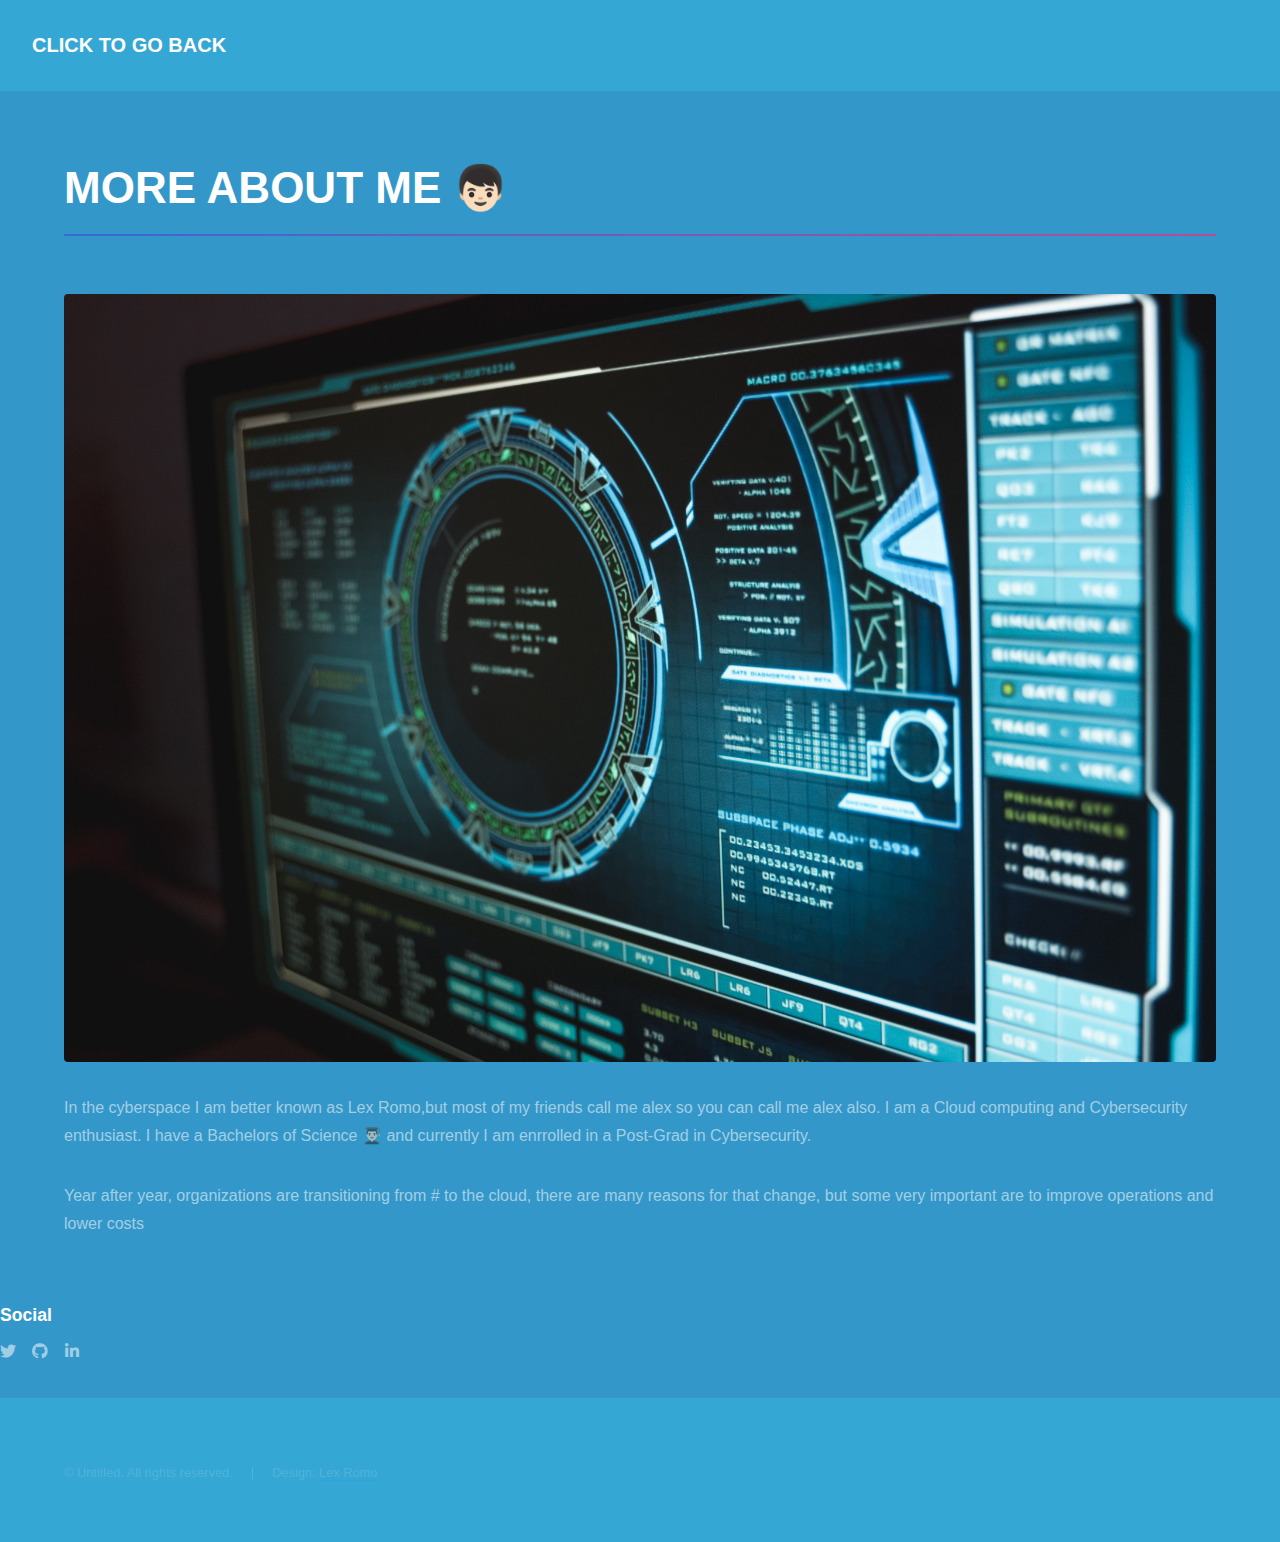
==== aboutme.html @ 40ac32b9 "social media" ====
<!DOCTYPE HTML>
<!--
	Hyperspace by HTML5 UP
	html5up.net | @ajlkn
	Free for personal and commercial use under the CCA 3.0 license (html5up.net/license)
-->
<html>
	<head>
		<title>Generic - Hyperspace by HTML5 UP</title>
		<meta charset="utf-8" />
		<meta name="viewport" content="width=device-width, initial-scale=1, user-scalable=no" />
		<link rel="stylesheet" href="assets/css/main.css" />
		<noscript><link rel="stylesheet" href="assets/css/noscript.css" /></noscript>
	</head>
	<body class="is-preload">

		<!-- Header -->
			<header id="header">
				<a href="index.html" class="title">CLICK TO GO BACK</a>
			</header>

		<!-- Wrapper -->
			<div id="wrapper">

				<!-- Main -->
					<section id="main" class="wrapper">
						<div class="inner">
							<h1 class="major">MORE ABOUT ME 👦🏻</h1>
							<span class="image fit"><img src="morecommingup.jpg" alt="" /></span>
							<p>In the cyberspace I am better known as Lex Romo,but most of my friends call me alex so you can call me alex also. I am a Cloud computing and Cybersecurity enthusiast. I have a Bachelors of Science 👨🏻‍🎓 and currently I am enrrolled in a Post-Grad in Cybersecurity.</p>
							<p>Year after year, organizations are transitioning from # to the cloud, there are many reasons for that change, but some very important are to improve operations and lower costs</p>
						</div>
					</section>
					<section>

								<h3>Social</h3>
								<ul class="icons">
									<li><a href="https://twitter.com/lexromo0" class="icon brands fa-twitter"><span class="label">Twitter</span></a></li>
									<li><a href="https://github.com/lexromo" class="icon brands fa-github"><span class="label">GitHub</span></a></li>
									<li><a href="#" class="icon brands fa-linkedin-in"><span class="label">LinkedIn</span></a></li>
								</ul>
							</li>
						</ul>
					</section>				

			</div>

		<!-- Footer -->
			<footer id="footer" class="wrapper alt">
				<div class="inner">
					<ul class="menu">
						<li>&copy; Untitled. All rights reserved.</li><li>Design: <a href="index.html">Lex Romo</a></li>
					</ul>
				</div>
			</footer>

		<!-- Scripts -->
			<script src="assets/js/jquery.min.js"></script>
			<script src="assets/js/jquery.scrollex.min.js"></script>
			<script src="assets/js/jquery.scrolly.min.js"></script>
			<script src="assets/js/browser.min.js"></script>
			<script src="assets/js/breakpoints.min.js"></script>
			<script src="assets/js/util.js"></script>
			<script src="assets/js/main.js"></script>

	</body>
</html>
---- assets/css/main.css ----
@import url(fontawesome-all.min.css);

/*
	Hyperspace by HTML5 UP
	html5up.net | @ajlkn
	Free for personal and commercial use under the CCA 3.0 license (html5up.net/license)
*/

html, body, div, span, applet, object,
iframe, h1, h2, h3, h4, h5, h6, p, blockquote,
pre, a, abbr, acronym, address, big, cite,
code, del, dfn, em, img, ins, kbd, q, s, samp,
small, strike, strong, sub, sup, tt, var, b,
u, i, center, dl, dt, dd, ol, ul, li, fieldset,
form, label, legend, table, caption, tbody,
tfoot, thead, tr, th, td, article, aside,
canvas, details, embed, figure, figcaption,
footer, header, hgroup, menu, nav, output, ruby,
section, summary, time, mark, audio, video {
	margin: 0;
	padding: 0;
	border: 0;
	font-size: 100%;
	font: inherit;
	vertical-align: baseline;}

article, aside, details, figcaption, figure,
footer, header, hgroup, menu, nav, section {
	display: block;}

body {
	line-height: 1;
}

ol, ul {
	list-style: none;
}

blockquote, q {
	quotes: none;
}

	blockquote:before, blockquote:after, q:before, q:after {
		content: '';
		content: none;
	}

table {
	border-collapse: collapse;
	border-spacing: 0;
}

body {
	-webkit-text-size-adjust: none;
}

mark {
	background-color: transparent;
	color: inherit;
}

input::-moz-focus-inner {
	border: 0;
	padding: 0;
}

input, select, textarea {
	-moz-appearance: none;
	-webkit-appearance: none;
	-ms-appearance: none;
	appearance: none;
}

/* Basic */

	@-ms-viewport {
		width: device-width;
	}

	body {
		-ms-overflow-style: scrollbar;
	}

	@media screen and (max-width: 480px) {

		html, body {
			min-width: 320px;
		}

	}

	html {
		box-sizing: border-box;
	}

	*, *:before, *:after {
		box-sizing: inherit;
	}

	body {
		background: #3497c9;
	}

		body.is-preload *, body.is-preload *:before, body.is-preload *:after {
			-moz-animation: none !important;
			-webkit-animation: none !important;
			-ms-animation: none !important;
			animation: none !important;
			-moz-transition: none !important;
			-webkit-transition: none !important;
			-ms-transition: none !important;
			transition: none !important;
		}

/* Type */

	body, input, select, textarea {
		color: rgba(255, 255, 255, 0.55);
		font-family: Arial, Helvetica, sans-serif;
		font-size: 16.5pt;
		font-weight: normal;
		line-height: 1.75;
	}

		@media screen and (max-width: 1680px) {

			body, input, select, textarea {
				font-size: 13pt;
			}

		}

		@media screen and (max-width: 1280px) {

			body, input, select, textarea {
				font-size: 12pt;
			}

		}

		@media screen and (max-width: 360px) {

			body, input, select, textarea {
				font-size: 11pt;
			}

		}

	a {
		-moz-transition: color 0.2s ease, border-bottom-color 0.2s ease;
		-webkit-transition: color 0.2s ease, border-bottom-color 0.2s ease;
		-ms-transition: color 0.2s ease, border-bottom-color 0.2s ease;
		transition: color 0.2s ease, border-bottom-color 0.2s ease;
		border-bottom: dotted 1px rgba(255, 255, 255, 0.35);
		color: inherit;
		text-decoration: none;
	}

		a:hover {
			border-bottom-color: transparent;
			color: #ffffff;
		}

	strong, b {
		color: #ffffff;
		font-weight: bold;
	}

	em, i {
		font-style: italic;
	}

	p {
		margin: 0 0 2em 0;
	}

	h1, h2, h3, h4, h5, h6 {
		color: #ffffff;
		font-weight: bold;
		line-height: 1.5;
		margin: 0 0 0.5em 0;
	}

		h1 a, h2 a, h3 a, h4 a, h5 a, h6 a {
			color: inherit;
			text-decoration: none;
		}

	h1 {
		font-size: 2.75em;
	}

		h1.major {
			margin: 0 0 1.3em 0;
			position: relative;
			padding-bottom: 0.35em;
		}

			h1.major:after {
				background-image: -moz-linear-gradient(to right, #4982d3, #b74e91);
				background-image: -webkit-linear-gradient(to right, #3279cb, #b74e91);
				background-image: -ms-linear-gradient(to right, #3983ce, #b74e91);
				background-image: linear-gradient(to right, #3669d5, #b74e91);
				-moz-transition: max-width 0.2s ease;
				-webkit-transition: max-width 0.2s ease;
				-ms-transition: max-width 0.2s ease;
				transition: max-width 0.2s ease;
				border-radius: 0.2em;
				bottom: 0;
				content: '';
				height: 0.05em;
				position: absolute;
				right: 0;
				width: 100%;
			}

	h2 {
		font-size: 1.75em;
	}

	h3 {
		font-size: 1.1em;
	}

	h4 {
		font-size: 1em;
	}

	h5 {
		font-size: 0.8em;
	}

	h6 {
		font-size: 0.6em;
	}

	@media screen and (max-width: 736px) {

		h1 {
			font-size: 2em;
		}

		h2 {
			font-size: 1.25em;
		}

		h3 {
			font-size: 1em;
		}

		h4 {
			font-size: 0.8em;
		}

		h5 {
			font-size: 0.6em;
		}

		h6 {
			font-size: 0.6em;
		}

	}

	sub {
		font-size: 0.8em;
		position: relative;
		top: 0.5em;
	}

	sup {
		font-size: 0.8em;
		position: relative;
		top: -0.5em;
	}

	blockquote {
		border-left: solid 4px rgba(255, 255, 255, 0.15);
		font-style: italic;
		margin: 0 0 2em 0;
		padding: 0.5em 0 0.5em 2em;
	}

	code {
		background: rgba(255, 255, 255, 0.05);
		border-radius: 0.25em;
		border: solid 1px rgba(255, 255, 255, 0.15);
		font-family: "Courier New", monospace;
		font-size: 0.9em;
		margin: 0 0.25em;
		padding: 0.25em 0.65em;
	}

	pre {
		-webkit-overflow-scrolling: touch;
		font-family: "Courier New", monospace;
		font-size: 0.9em;
		margin: 0 0 2em 0;
	}

		pre code {
			display: block;
			line-height: 1.75em;
			padding: 1em 1.5em;
			overflow-x: auto;
		}

	hr {
		border: 0;
		border-bottom: solid 1px rgba(255, 255, 255, 0.15);
		margin: 2em 0;
	}

		hr.major {
			margin: 3em 0;
		}

	.align-left {
		text-align: left;
	}

	.align-center {
		text-align: center;
	}

	.align-right {
		text-align: right;
	}

/* Row */

	.row {
		display: flex;
		flex-wrap: wrap;
		box-sizing: border-box;
		align-items: stretch;
	}

		.row > * {
			box-sizing: border-box;
		}

		.row.gtr-uniform > * > :last-child {
			margin-bottom: 0;
		}

		.row.aln-left {
			justify-content: flex-start;
		}

		.row.aln-center {
			justify-content: center;
		}

		.row.aln-right {
			justify-content: flex-end;
		}

		.row.aln-top {
			align-items: flex-start;
		}

		.row.aln-middle {
			align-items: center;
		}

		.row.aln-bottom {
			align-items: flex-end;
		}

		.row > .imp {
			order: -1;
		}

		.row > .col-1 {
			width: 8.33333%;
		}

		.row > .off-1 {
			margin-left: 8.33333%;
		}

		.row > .col-2 {
			width: 16.66667%;
		}

		.row > .off-2 {
			margin-left: 16.66667%;
		}

		.row > .col-3 {
			width: 25%;
		}

		.row > .off-3 {
			margin-left: 25%;
		}

		.row > .col-4 {
			width: 33.33333%;
		}

		.row > .off-4 {
			margin-left: 33.33333%;
		}

		.row > .col-5 {
			width: 41.66667%;
		}

		.row > .off-5 {
			margin-left: 41.66667%;
		}

		.row > .col-6 {
			width: 50%;
		}

		.row > .off-6 {
			margin-left: 50%;
		}

		.row > .col-7 {
			width: 58.33333%;
		}

		.row > .off-7 {
			margin-left: 58.33333%;
		}

		.row > .col-8 {
			width: 66.66667%;
		}

		.row > .off-8 {
			margin-left: 66.66667%;
		}

		.row > .col-9 {
			width: 75%;
		}

		.row > .off-9 {
			margin-left: 75%;
		}

		.row > .col-10 {
			width: 83.33333%;
		}

		.row > .off-10 {
			margin-left: 83.33333%;
		}

		.row > .col-11 {
			width: 91.66667%;
		}

		.row > .off-11 {
			margin-left: 91.66667%;
		}

		.row > .col-12 {
			width: 100%;
		}

		.row > .off-12 {
			margin-left: 100%;
		}

		.row.gtr-0 {
			margin-top: 0;
			margin-left: 0em;
		}

			.row.gtr-0 > * {
				padding: 0 0 0 0em;
			}

			.row.gtr-0.gtr-uniform {
				margin-top: 0em;
			}

				.row.gtr-0.gtr-uniform > * {
					padding-top: 0em;
				}

		.row.gtr-25 {
			margin-top: 0;
			margin-left: -0.375em;
		}

			.row.gtr-25 > * {
				padding: 0 0 0 0.375em;
			}

			.row.gtr-25.gtr-uniform {
				margin-top: -0.375em;
			}

				.row.gtr-25.gtr-uniform > * {
					padding-top: 0.375em;
				}

		.row.gtr-50 {
			margin-top: 0;
			margin-left: -0.75em;
		}

			.row.gtr-50 > * {
				padding: 0 0 0 0.75em;
			}

			.row.gtr-50.gtr-uniform {
				margin-top: -0.75em;
			}

				.row.gtr-50.gtr-uniform > * {
					padding-top: 0.75em;
				}

		.row {
			margin-top: 0;
			margin-left: -1.5em;
		}

			.row > * {
				padding: 0 0 0 1.5em;
			}

			.row.gtr-uniform {
				margin-top: -1.5em;
			}

				.row.gtr-uniform > * {
					padding-top: 1.5em;
				}

		.row.gtr-150 {
			margin-top: 0;
			margin-left: -2.25em;
		}

			.row.gtr-150 > * {
				padding: 0 0 0 2.25em;
			}

			.row.gtr-150.gtr-uniform {
				margin-top: -2.25em;
			}

				.row.gtr-150.gtr-uniform > * {
					padding-top: 2.25em;
				}

		.row.gtr-200 {
			margin-top: 0;
			margin-left: -3em;
		}

			.row.gtr-200 > * {
				padding: 0 0 0 3em;
			}

			.row.gtr-200.gtr-uniform {
				margin-top: -3em;
			}

				.row.gtr-200.gtr-uniform > * {
					padding-top: 3em;
				}

		@media screen and (max-width: 1680px) {

			.row {
				display: flex;
				flex-wrap: wrap;
				box-sizing: border-box;
				align-items: stretch;
			}

				.row > * {
					box-sizing: border-box;
				}

				.row.gtr-uniform > * > :last-child {
					margin-bottom: 0;
				}

				.row.aln-left {
					justify-content: flex-start;
				}

				.row.aln-center {
					justify-content: center;
				}

				.row.aln-right {
					justify-content: flex-end;
				}

				.row.aln-top {
					align-items: flex-start;
				}

				.row.aln-middle {
					align-items: center;
				}

				.row.aln-bottom {
					align-items: flex-end;
				}

				.row > .imp-xlarge {
					order: -1;
				}

				.row > .col-1-xlarge {
					width: 8.33333%;
				}

				.row > .off-1-xlarge {
					margin-left: 8.33333%;
				}

				.row > .col-2-xlarge {
					width: 16.66667%;
				}

				.row > .off-2-xlarge {
					margin-left: 16.66667%;
				}

				.row > .col-3-xlarge {
					width: 25%;
				}

				.row > .off-3-xlarge {
					margin-left: 25%;
				}

				.row > .col-4-xlarge {
					width: 33.33333%;
				}

				.row > .off-4-xlarge {
					margin-left: 33.33333%;
				}

				.row > .col-5-xlarge {
					width: 41.66667%;
				}

				.row > .off-5-xlarge {
					margin-left: 41.66667%;
				}

				.row > .col-6-xlarge {
					width: 50%;
				}

				.row > .off-6-xlarge {
					margin-left: 50%;
				}

				.row > .col-7-xlarge {
					width: 58.33333%;
				}

				.row > .off-7-xlarge {
					margin-left: 58.33333%;
				}

				.row > .col-8-xlarge {
					width: 66.66667%;
				}

				.row > .off-8-xlarge {
					margin-left: 66.66667%;
				}

				.row > .col-9-xlarge {
					width: 75%;
				}

				.row > .off-9-xlarge {
					margin-left: 75%;
				}

				.row > .col-10-xlarge {
					width: 83.33333%;
				}

				.row > .off-10-xlarge {
					margin-left: 83.33333%;
				}

				.row > .col-11-xlarge {
					width: 91.66667%;
				}

				.row > .off-11-xlarge {
					margin-left: 91.66667%;
				}

				.row > .col-12-xlarge {
					width: 100%;
				}

				.row > .off-12-xlarge {
					margin-left: 100%;
				}

				.row.gtr-0 {
					margin-top: 0;
					margin-left: 0em;
				}

					.row.gtr-0 > * {
						padding: 0 0 0 0em;
					}

					.row.gtr-0.gtr-uniform {
						margin-top: 0em;
					}

						.row.gtr-0.gtr-uniform > * {
							padding-top: 0em;
						}

				.row.gtr-25 {
					margin-top: 0;
					margin-left: -0.375em;
				}

					.row.gtr-25 > * {
						padding: 0 0 0 0.375em;
					}

					.row.gtr-25.gtr-uniform {
						margin-top: -0.375em;
					}

						.row.gtr-25.gtr-uniform > * {
							padding-top: 0.375em;
						}

				.row.gtr-50 {
					margin-top: 0;
					margin-left: -0.75em;
				}

					.row.gtr-50 > * {
						padding: 0 0 0 0.75em;
					}

					.row.gtr-50.gtr-uniform {
						margin-top: -0.75em;
					}

						.row.gtr-50.gtr-uniform > * {
							padding-top: 0.75em;
						}

				.row {
					margin-top: 0;
					margin-left: -1.5em;
				}

					.row > * {
						padding: 0 0 0 1.5em;
					}

					.row.gtr-uniform {
						margin-top: -1.5em;
					}

						.row.gtr-uniform > * {
							padding-top: 1.5em;
						}

				.row.gtr-150 {
					margin-top: 0;
					margin-left: -2.25em;
				}

					.row.gtr-150 > * {
						padding: 0 0 0 2.25em;
					}

					.row.gtr-150.gtr-uniform {
						margin-top: -2.25em;
					}

						.row.gtr-150.gtr-uniform > * {
							padding-top: 2.25em;
						}

				.row.gtr-200 {
					margin-top: 0;
					margin-left: -3em;
				}

					.row.gtr-200 > * {
						padding: 0 0 0 3em;
					}

					.row.gtr-200.gtr-uniform {
						margin-top: -3em;
					}

						.row.gtr-200.gtr-uniform > * {
							padding-top: 3em;
						}

		}

		@media screen and (max-width: 1280px) {

			.row {
				display: flex;
				flex-wrap: wrap;
				box-sizing: border-box;
				align-items: stretch;
			}

				.row > * {
					box-sizing: border-box;
				}

				.row.gtr-uniform > * > :last-child {
					margin-bottom: 0;
				}

				.row.aln-left {
					justify-content: flex-start;
				}

				.row.aln-center {
					justify-content: center;
				}

				.row.aln-right {
					justify-content: flex-end;
				}

				.row.aln-top {
					align-items: flex-start;
				}

				.row.aln-middle {
					align-items: center;
				}

				.row.aln-bottom {
					align-items: flex-end;
				}

				.row > .imp-large {
					order: -1;
				}

				.row > .col-1-large {
					width: 8.33333%;
				}

				.row > .off-1-large {
					margin-left: 8.33333%;
				}

				.row > .col-2-large {
					width: 16.66667%;
				}

				.row > .off-2-large {
					margin-left: 16.66667%;
				}

				.row > .col-3-large {
					width: 25%;
				}

				.row > .off-3-large {
					margin-left: 25%;
				}

				.row > .col-4-large {
					width: 33.33333%;
				}

				.row > .off-4-large {
					margin-left: 33.33333%;
				}

				.row > .col-5-large {
					width: 41.66667%;
				}

				.row > .off-5-large {
					margin-left: 41.66667%;
				}

				.row > .col-6-large {
					width: 50%;
				}

				.row > .off-6-large {
					margin-left: 50%;
				}

				.row > .col-7-large {
					width: 58.33333%;
				}

				.row > .off-7-large {
					margin-left: 58.33333%;
				}

				.row > .col-8-large {
					width: 66.66667%;
				}

				.row > .off-8-large {
					margin-left: 66.66667%;
				}

				.row > .col-9-large {
					width: 75%;
				}

				.row > .off-9-large {
					margin-left: 75%;
				}

				.row > .col-10-large {
					width: 83.33333%;
				}

				.row > .off-10-large {
					margin-left: 83.33333%;
				}

				.row > .col-11-large {
					width: 91.66667%;
				}

				.row > .off-11-large {
					margin-left: 91.66667%;
				}

				.row > .col-12-large {
					width: 100%;
				}

				.row > .off-12-large {
					margin-left: 100%;
				}

				.row.gtr-0 {
					margin-top: 0;
					margin-left: 0em;
				}

					.row.gtr-0 > * {
						padding: 0 0 0 0em;
					}

					.row.gtr-0.gtr-uniform {
						margin-top: 0em;
					}

						.row.gtr-0.gtr-uniform > * {
							padding-top: 0em;
						}

				.row.gtr-25 {
					margin-top: 0;
					margin-left: -0.375em;
				}

					.row.gtr-25 > * {
						padding: 0 0 0 0.375em;
					}

					.row.gtr-25.gtr-uniform {
						margin-top: -0.375em;
					}

						.row.gtr-25.gtr-uniform > * {
							padding-top: 0.375em;
						}

				.row.gtr-50 {
					margin-top: 0;
					margin-left: -0.75em;
				}

					.row.gtr-50 > * {
						padding: 0 0 0 0.75em;
					}

					.row.gtr-50.gtr-uniform {
						margin-top: -0.75em;
					}

						.row.gtr-50.gtr-uniform > * {
							padding-top: 0.75em;
						}

				.row {
					margin-top: 0;
					margin-left: -1.5em;
				}

					.row > * {
						padding: 0 0 0 1.5em;
					}

					.row.gtr-uniform {
						margin-top: -1.5em;
					}

						.row.gtr-uniform > * {
							padding-top: 1.5em;
						}

				.row.gtr-150 {
					margin-top: 0;
					margin-left: -2.25em;
				}

					.row.gtr-150 > * {
						padding: 0 0 0 2.25em;
					}

					.row.gtr-150.gtr-uniform {
						margin-top: -2.25em;
					}

						.row.gtr-150.gtr-uniform > * {
							padding-top: 2.25em;
						}

				.row.gtr-200 {
					margin-top: 0;
					margin-left: -3em;
				}

					.row.gtr-200 > * {
						padding: 0 0 0 3em;
					}

					.row.gtr-200.gtr-uniform {
						margin-top: -3em;
					}

						.row.gtr-200.gtr-uniform > * {
							padding-top: 3em;
						}

		}

		@media screen and (max-width: 980px) {

			.row {
				display: flex;
				flex-wrap: wrap;
				box-sizing: border-box;
				align-items: stretch;
			}

				.row > * {
					box-sizing: border-box;
				}

				.row.gtr-uniform > * > :last-child {
					margin-bottom: 0;
				}

				.row.aln-left {
					justify-content: flex-start;
				}

				.row.aln-center {
					justify-content: center;
				}

				.row.aln-right {
					justify-content: flex-end;
				}

				.row.aln-top {
					align-items: flex-start;
				}

				.row.aln-middle {
					align-items: center;
				}

				.row.aln-bottom {
					align-items: flex-end;
				}

				.row > .imp-medium {
					order: -1;
				}

				.row > .col-1-medium {
					width: 8.33333%;
				}

				.row > .off-1-medium {
					margin-left: 8.33333%;
				}

				.row > .col-2-medium {
					width: 16.66667%;
				}

				.row > .off-2-medium {
					margin-left: 16.66667%;
				}

				.row > .col-3-medium {
					width: 25%;
				}

				.row > .off-3-medium {
					margin-left: 25%;
				}

				.row > .col-4-medium {
					width: 33.33333%;
				}

				.row > .off-4-medium {
					margin-left: 33.33333%;
				}

				.row > .col-5-medium {
					width: 41.66667%;
				}

				.row > .off-5-medium {
					margin-left: 41.66667%;
				}

				.row > .col-6-medium {
					width: 50%;
				}

				.row > .off-6-medium {
					margin-left: 50%;
				}

				.row > .col-7-medium {
					width: 58.33333%;
				}

				.row > .off-7-medium {
					margin-left: 58.33333%;
				}

				.row > .col-8-medium {
					width: 66.66667%;
				}

				.row > .off-8-medium {
					margin-left: 66.66667%;
				}

				.row > .col-9-medium {
					width: 75%;
				}

				.row > .off-9-medium {
					margin-left: 75%;
				}

				.row > .col-10-medium {
					width: 83.33333%;
				}

				.row > .off-10-medium {
					margin-left: 83.33333%;
				}

				.row > .col-11-medium {
					width: 91.66667%;
				}

				.row > .off-11-medium {
					margin-left: 91.66667%;
				}

				.row > .col-12-medium {
					width: 100%;
				}

				.row > .off-12-medium {
					margin-left: 100%;
				}

				.row.gtr-0 {
					margin-top: 0;
					margin-left: 0em;
				}

					.row.gtr-0 > * {
						padding: 0 0 0 0em;
					}

					.row.gtr-0.gtr-uniform {
						margin-top: 0em;
					}

						.row.gtr-0.gtr-uniform > * {
							padding-top: 0em;
						}

				.row.gtr-25 {
					margin-top: 0;
					margin-left: -0.375em;
				}

					.row.gtr-25 > * {
						padding: 0 0 0 0.375em;
					}

					.row.gtr-25.gtr-uniform {
						margin-top: -0.375em;
					}

						.row.gtr-25.gtr-uniform > * {
							padding-top: 0.375em;
						}

				.row.gtr-50 {
					margin-top: 0;
					margin-left: -0.75em;
				}

					.row.gtr-50 > * {
						padding: 0 0 0 0.75em;
					}

					.row.gtr-50.gtr-uniform {
						margin-top: -0.75em;
					}

						.row.gtr-50.gtr-uniform > * {
							padding-top: 0.75em;
						}

				.row {
					margin-top: 0;
					margin-left: -1.5em;
				}

					.row > * {
						padding: 0 0 0 1.5em;
					}

					.row.gtr-uniform {
						margin-top: -1.5em;
					}

						.row.gtr-uniform > * {
							padding-top: 1.5em;
						}

				.row.gtr-150 {
					margin-top: 0;
					margin-left: -2.25em;
				}

					.row.gtr-150 > * {
						padding: 0 0 0 2.25em;
					}

					.row.gtr-150.gtr-uniform {
						margin-top: -2.25em;
					}

						.row.gtr-150.gtr-uniform > * {
							padding-top: 2.25em;
						}

				.row.gtr-200 {
					margin-top: 0;
					margin-left: -3em;
				}

					.row.gtr-200 > * {
						padding: 0 0 0 3em;
					}

					.row.gtr-200.gtr-uniform {
						margin-top: -3em;
					}

						.row.gtr-200.gtr-uniform > * {
							padding-top: 3em;
						}

		}

		@media screen and (max-width: 736px) {

			.row {
				display: flex;
				flex-wrap: wrap;
				box-sizing: border-box;
				align-items: stretch;
			}

				.row > * {
					box-sizing: border-box;
				}

				.row.gtr-uniform > * > :last-child {
					margin-bottom: 0;
				}

				.row.aln-left {
					justify-content: flex-start;
				}

				.row.aln-center {
					justify-content: center;
				}

				.row.aln-right {
					justify-content: flex-end;
				}

				.row.aln-top {
					align-items: flex-start;
				}

				.row.aln-middle {
					align-items: center;
				}

				.row.aln-bottom {
					align-items: flex-end;
				}

				.row > .imp-small {
					order: -1;
				}

				.row > .col-1-small {
					width: 8.33333%;
				}

				.row > .off-1-small {
					margin-left: 8.33333%;
				}

				.row > .col-2-small {
					width: 16.66667%;
				}

				.row > .off-2-small {
					margin-left: 16.66667%;
				}

				.row > .col-3-small {
					width: 25%;
				}

				.row > .off-3-small {
					margin-left: 25%;
				}

				.row > .col-4-small {
					width: 33.33333%;
				}

				.row > .off-4-small {
					margin-left: 33.33333%;
				}

				.row > .col-5-small {
					width: 41.66667%;
				}

				.row > .off-5-small {
					margin-left: 41.66667%;
				}

				.row > .col-6-small {
					width: 50%;
				}

				.row > .off-6-small {
					margin-left: 50%;
				}

				.row > .col-7-small {
					width: 58.33333%;
				}

				.row > .off-7-small {
					margin-left: 58.33333%;
				}

				.row > .col-8-small {
					width: 66.66667%;
				}

				.row > .off-8-small {
					margin-left: 66.66667%;
				}

				.row > .col-9-small {
					width: 75%;
				}

				.row > .off-9-small {
					margin-left: 75%;
				}

				.row > .col-10-small {
					width: 83.33333%;
				}

				.row > .off-10-small {
					margin-left: 83.33333%;
				}

				.row > .col-11-small {
					width: 91.66667%;
				}

				.row > .off-11-small {
					margin-left: 91.66667%;
				}

				.row > .col-12-small {
					width: 100%;
				}

				.row > .off-12-small {
					margin-left: 100%;
				}

				.row.gtr-0 {
					margin-top: 0;
					margin-left: 0em;
				}

					.row.gtr-0 > * {
						padding: 0 0 0 0em;
					}

					.row.gtr-0.gtr-uniform {
						margin-top: 0em;
					}

						.row.gtr-0.gtr-uniform > * {
							padding-top: 0em;
						}

				.row.gtr-25 {
					margin-top: 0;
					margin-left: -0.375em;
				}

					.row.gtr-25 > * {
						padding: 0 0 0 0.375em;
					}

					.row.gtr-25.gtr-uniform {
						margin-top: -0.375em;
					}

						.row.gtr-25.gtr-uniform > * {
							padding-top: 0.375em;
						}

				.row.gtr-50 {
					margin-top: 0;
					margin-left: -0.75em;
				}

					.row.gtr-50 > * {
						padding: 0 0 0 0.75em;
					}

					.row.gtr-50.gtr-uniform {
						margin-top: -0.75em;
					}

						.row.gtr-50.gtr-uniform > * {
							padding-top: 0.75em;
						}

				.row {
					margin-top: 0;
					margin-left: -1.5em;
				}

					.row > * {
						padding: 0 0 0 1.5em;
					}

					.row.gtr-uniform {
						margin-top: -1.5em;
					}

						.row.gtr-uniform > * {
							padding-top: 1.5em;
						}

				.row.gtr-150 {
					margin-top: 0;
					margin-left: -2.25em;
				}

					.row.gtr-150 > * {
						padding: 0 0 0 2.25em;
					}

					.row.gtr-150.gtr-uniform {
						margin-top: -2.25em;
					}

						.row.gtr-150.gtr-uniform > * {
							padding-top: 2.25em;
						}

				.row.gtr-200 {
					margin-top: 0;
					margin-left: -3em;
				}

					.row.gtr-200 > * {
						padding: 0 0 0 3em;
					}

					.row.gtr-200.gtr-uniform {
						margin-top: -3em;
					}

						.row.gtr-200.gtr-uniform > * {
							padding-top: 3em;
						}

		}

		@media screen and (max-width: 480px) {

			.row {
				display: flex;
				flex-wrap: wrap;
				box-sizing: border-box;
				align-items: stretch;
			}

				.row > * {
					box-sizing: border-box;
				}

				.row.gtr-uniform > * > :last-child {
					margin-bottom: 0;
				}

				.row.aln-left {
					justify-content: flex-start;
				}

				.row.aln-center {
					justify-content: center;
				}

				.row.aln-right {
					justify-content: flex-end;
				}

				.row.aln-top {
					align-items: flex-start;
				}

				.row.aln-middle {
					align-items: center;
				}

				.row.aln-bottom {
					align-items: flex-end;
				}

				.row > .imp-xsmall {
					order: -1;
				}

				.row > .col-1-xsmall {
					width: 8.33333%;
				}

				.row > .off-1-xsmall {
					margin-left: 8.33333%;
				}

				.row > .col-2-xsmall {
					width: 16.66667%;
				}

				.row > .off-2-xsmall {
					margin-left: 16.66667%;
				}

				.row > .col-3-xsmall {
					width: 25%;
				}

				.row > .off-3-xsmall {
					margin-left: 25%;
				}

				.row > .col-4-xsmall {
					width: 33.33333%;
				}

				.row > .off-4-xsmall {
					margin-left: 33.33333%;
				}

				.row > .col-5-xsmall {
					width: 41.66667%;
				}

				.row > .off-5-xsmall {
					margin-left: 41.66667%;
				}

				.row > .col-6-xsmall {
					width: 50%;
				}

				.row > .off-6-xsmall {
					margin-left: 50%;
				}

				.row > .col-7-xsmall {
					width: 58.33333%;
				}

				.row > .off-7-xsmall {
					margin-left: 58.33333%;
				}

				.row > .col-8-xsmall {
					width: 66.66667%;
				}

				.row > .off-8-xsmall {
					margin-left: 66.66667%;
				}

				.row > .col-9-xsmall {
					width: 75%;
				}

				.row > .off-9-xsmall {
					margin-left: 75%;
				}

				.row > .col-10-xsmall {
					width: 83.33333%;
				}

				.row > .off-10-xsmall {
					margin-left: 83.33333%;
				}

				.row > .col-11-xsmall {
					width: 91.66667%;
				}

				.row > .off-11-xsmall {
					margin-left: 91.66667%;
				}

				.row > .col-12-xsmall {
					width: 100%;
				}

				.row > .off-12-xsmall {
					margin-left: 100%;
				}

				.row.gtr-0 {
					margin-top: 0;
					margin-left: 0em;
				}

					.row.gtr-0 > * {
						padding: 0 0 0 0em;
					}

					.row.gtr-0.gtr-uniform {
						margin-top: 0em;
					}

						.row.gtr-0.gtr-uniform > * {
							padding-top: 0em;
						}

				.row.gtr-25 {
					margin-top: 0;
					margin-left: -0.375em;
				}

					.row.gtr-25 > * {
						padding: 0 0 0 0.375em;
					}

					.row.gtr-25.gtr-uniform {
						margin-top: -0.375em;
					}

						.row.gtr-25.gtr-uniform > * {
							padding-top: 0.375em;
						}

				.row.gtr-50 {
					margin-top: 0;
					margin-left: -0.75em;
				}

					.row.gtr-50 > * {
						padding: 0 0 0 0.75em;
					}

					.row.gtr-50.gtr-uniform {
						margin-top: -0.75em;
					}

						.row.gtr-50.gtr-uniform > * {
							padding-top: 0.75em;
						}

				.row {
					margin-top: 0;
					margin-left: -1.5em;
				}

					.row > * {
						padding: 0 0 0 1.5em;
					}

					.row.gtr-uniform {
						margin-top: -1.5em;
					}

						.row.gtr-uniform > * {
							padding-top: 1.5em;
						}

				.row.gtr-150 {
					margin-top: 0;
					margin-left: -2.25em;
				}

					.row.gtr-150 > * {
						padding: 0 0 0 2.25em;
					}

					.row.gtr-150.gtr-uniform {
						margin-top: -2.25em;
					}

						.row.gtr-150.gtr-uniform > * {
							padding-top: 2.25em;
						}

				.row.gtr-200 {
					margin-top: 0;
					margin-left: -3em;
				}

					.row.gtr-200 > * {
						padding: 0 0 0 3em;
					}

					.row.gtr-200.gtr-uniform {
						margin-top: -3em;
					}

						.row.gtr-200.gtr-uniform > * {
							padding-top: 3em;
						}

		}

/* Box */

	.box {
		border-radius: 0.25em;
		border: solid 1px rgba(255, 255, 255, 0.15);
		margin-bottom: 2em;
		padding: 1.5em;
	}

		.box > :last-child,
		.box > :last-child > :last-child,
		.box > :last-child > :last-child > :last-child {
			margin-bottom: 0;
		}

		.box.alt {
			border: 0;
			border-radius: 0;
			padding: 0;
		}

/* Button */

	input[type="submit"],
	input[type="reset"],
	input[type="button"],
	button,
	.button {
		-moz-appearance: none;
		-webkit-appearance: none;
		-ms-appearance: none;
		appearance: none;
		-moz-transition: border-color 0.2s ease;
		-webkit-transition: border-color 0.2s ease;
		-ms-transition: border-color 0.2s ease;
		transition: border-color 0.2s ease;
		background-color: transparent;
		border: solid 1px !important;
		border-color: rgba(255, 255, 255, 0.15) !important;
		border-radius: 3em;
		color: #ffffff !important;
		cursor: pointer;
		display: inline-block;
		font-size: 0.6em;
		font-weight: bold;
		height: calc(4.75em + 2px);
		letter-spacing: 0.25em;
		line-height: 4.75em;
		outline: 0;
		padding: 0 3.75em;
		position: relative;
		text-align: center;
		text-decoration: none;
		text-transform: uppercase;
		white-space: nowrap;
	}

		input[type="submit"]:after,
		input[type="reset"]:after,
		input[type="button"]:after,
		button:after,
		.button:after {
			-moz-transform: scale(0.25);
			-webkit-transform: scale(0.25);
			-ms-transform: scale(0.25);
			transform: scale(0.25);
			pointer-events: none;
			-moz-transition: opacity 0.2s ease, -moz-transform 0.2s ease;
			-webkit-transition: opacity 0.2s ease, -webkit-transform 0.2s ease;
			-ms-transition: opacity 0.2s ease, -ms-transform 0.2s ease;
			transition: opacity 0.2s ease, transform 0.2s ease;
			background: #ffffff;
			border-radius: 3em;
			content: '';
			height: 100%;
			left: 0;
			opacity: 0;
			position: absolute;
			top: 0;
			width: 100%;
		}

		input[type="submit"].icon:before,
		input[type="reset"].icon:before,
		input[type="button"].icon:before,
		button.icon:before,
		.button.icon:before {
			margin-right: 0.75em;
		}

		input[type="submit"].fit,
		input[type="reset"].fit,
		input[type="button"].fit,
		button.fit,
		.button.fit {
			width: 100%;
		}

		input[type="submit"].small,
		input[type="reset"].small,
		input[type="button"].small,
		button.small,
		.button.small {
			font-size: 0.4em;
		}

		input[type="submit"].large,
		input[type="reset"].large,
		input[type="button"].large,
		button.large,
		.button.large {
			font-size: 0.8em;
		}

		input[type="submit"].primary,
		input[type="reset"].primary,
		input[type="button"].primary,
		button.primary,
		.button.primary {
			background-color: #ffffff;
			color: #329ec5 !important;
		}

			input[type="submit"].primary:after,
			input[type="reset"].primary:after,
			input[type="button"].primary:after,
			button.primary:after,
			.button.primary:after {
				display: none;
			}

		input[type="submit"].disabled, input[type="submit"]:disabled,
		input[type="reset"].disabled,
		input[type="reset"]:disabled,
		input[type="button"].disabled,
		input[type="button"]:disabled,
		button.disabled,
		button:disabled,
		.button.disabled,
		.button:disabled {
			cursor: default;
			opacity: 0.5;
			pointer-events: none;
		}

		input[type="submit"]:hover,
		input[type="reset"]:hover,
		input[type="button"]:hover,
		button:hover,
		.button:hover {
			border-color: rgba(255, 255, 255, 0.55) !important;
		}

			input[type="submit"]:hover:after,
			input[type="reset"]:hover:after,
			input[type="button"]:hover:after,
			button:hover:after,
			.button:hover:after {
				opacity: 0.05;
				-moz-transform: scale(1);
				-webkit-transform: scale(1);
				-ms-transform: scale(1);
				transform: scale(1);
			}

			input[type="submit"]:hover:active,
			input[type="reset"]:hover:active,
			input[type="button"]:hover:active,
			button:hover:active,
			.button:hover:active {
				border-color: #ffffff !important;
			}

				input[type="submit"]:hover:active:after,
				input[type="reset"]:hover:active:after,
				input[type="button"]:hover:active:after,
				button:hover:active:after,
				.button:hover:active:after {
					opacity: 0.1;
				}

/* Features */

	.features {
		display: -moz-flex;
		display: -webkit-flex;
		display: -ms-flex;
		display: flex;
		-moz-flex-wrap: wrap;
		-webkit-flex-wrap: wrap;
		-ms-flex-wrap: wrap;
		flex-wrap: wrap;
		border-radius: 0.25em;
		border: solid 1px rgba(255, 255, 255, 0.15);
		background: rgba(255, 255, 255, 0.05);
		margin: 0 0 2em 0;
	}

		.features section {
			padding: 3.5em 3em 1em 7em ;
			width: 50%;
			border-top: solid 1px rgba(255, 255, 255, 0.15);
			position: relative;
		}

			.features section:nth-child(-n + 2) {
				border-top-width: 0;
			}

			.features section:nth-child(2n) {
				border-left: solid 1px rgba(255, 255, 255, 0.15);
			}

			.features section .icon {
				-moz-transition: opacity 0.5s ease, -moz-transform 0.5s ease;
				-webkit-transition: opacity 0.5s ease, -webkit-transform 0.5s ease;
				-ms-transition: opacity 0.5s ease, -ms-transform 0.5s ease;
				transition: opacity 0.5s ease, transform 0.5s ease;
				-moz-transition-delay: 1s;
				-webkit-transition-delay: 1s;
				-ms-transition-delay: 1s;
				transition-delay: 1s;
				-moz-transform: scale(1);
				-webkit-transform: scale(1);
				-ms-transform: scale(1);
				transform: scale(1);
				position: absolute;
				left: 3em;
				top: 3em;
				opacity: 1;
			}

			.features section:nth-child(1) .icon {
				-moz-transition-delay: 0.15s;
				-webkit-transition-delay: 0.15s;
				-ms-transition-delay: 0.15s;
				transition-delay: 0.15s;
			}

			.features section:nth-child(2) .icon {
				-moz-transition-delay: 0.3s;
				-webkit-transition-delay: 0.3s;
				-ms-transition-delay: 0.3s;
				transition-delay: 0.3s;
			}

			.features section:nth-child(3) .icon {
				-moz-transition-delay: 0.45s;
				-webkit-transition-delay: 0.45s;
				-ms-transition-delay: 0.45s;
				transition-delay: 0.45s;
			}

			.features section:nth-child(4) .icon {
				-moz-transition-delay: 0.6s;
				-webkit-transition-delay: 0.6s;
				-ms-transition-delay: 0.6s;
				transition-delay: 0.6s;
			}

			.features section:nth-child(5) .icon {
				-moz-transition-delay: 0.75s;
				-webkit-transition-delay: 0.75s;
				-ms-transition-delay: 0.75s;
				transition-delay: 0.75s;
			}

			.features section:nth-child(6) .icon {
				-moz-transition-delay: 0.9s;
				-webkit-transition-delay: 0.9s;
				-ms-transition-delay: 0.9s;
				transition-delay: 0.9s;
			}

			.features section:nth-child(7) .icon {
				-moz-transition-delay: 1.05s;
				-webkit-transition-delay: 1.05s;
				-ms-transition-delay: 1.05s;
				transition-delay: 1.05s;
			}

			.features section:nth-child(8) .icon {
				-moz-transition-delay: 1.2s;
				-webkit-transition-delay: 1.2s;
				-ms-transition-delay: 1.2s;
				transition-delay: 1.2s;
			}

			.features section:nth-child(9) .icon {
				-moz-transition-delay: 1.35s;
				-webkit-transition-delay: 1.35s;
				-ms-transition-delay: 1.35s;
				transition-delay: 1.35s;
			}

			.features section:nth-child(10) .icon {
				-moz-transition-delay: 1.5s;
				-webkit-transition-delay: 1.5s;
				-ms-transition-delay: 1.5s;
				transition-delay: 1.5s;
			}

			.features section:nth-child(11) .icon {
				-moz-transition-delay: 1.65s;
				-webkit-transition-delay: 1.65s;
				-ms-transition-delay: 1.65s;
				transition-delay: 1.65s;
			}

			.features section:nth-child(12) .icon {
				-moz-transition-delay: 1.8s;
				-webkit-transition-delay: 1.8s;
				-ms-transition-delay: 1.8s;
				transition-delay: 1.8s;
			}

			.features section:nth-child(13) .icon {
				-moz-transition-delay: 1.95s;
				-webkit-transition-delay: 1.95s;
				-ms-transition-delay: 1.95s;
				transition-delay: 1.95s;
			}

			.features section:nth-child(14) .icon {
				-moz-transition-delay: 2.1s;
				-webkit-transition-delay: 2.1s;
				-ms-transition-delay: 2.1s;
				transition-delay: 2.1s;
			}

			.features section:nth-child(15) .icon {
				-moz-transition-delay: 2.25s;
				-webkit-transition-delay: 2.25s;
				-ms-transition-delay: 2.25s;
				transition-delay: 2.25s;
			}

			.features section:nth-child(16) .icon {
				-moz-transition-delay: 2.4s;
				-webkit-transition-delay: 2.4s;
				-ms-transition-delay: 2.4s;
				transition-delay: 2.4s;
			}

			.features section:nth-child(17) .icon {
				-moz-transition-delay: 2.55s;
				-webkit-transition-delay: 2.55s;
				-ms-transition-delay: 2.55s;
				transition-delay: 2.55s;
			}

			.features section:nth-child(18) .icon {
				-moz-transition-delay: 2.7s;
				-webkit-transition-delay: 2.7s;
				-ms-transition-delay: 2.7s;
				transition-delay: 2.7s;
			}

			.features section:nth-child(19) .icon {
				-moz-transition-delay: 2.85s;
				-webkit-transition-delay: 2.85s;
				-ms-transition-delay: 2.85s;
				transition-delay: 2.85s;
			}

			.features section:nth-child(20) .icon {
				-moz-transition-delay: 3s;
				-webkit-transition-delay: 3s;
				-ms-transition-delay: 3s;
				transition-delay: 3s;
			}

		.features.inactive section .icon {
			-moz-transform: scale(0.5);
			-webkit-transform: scale(0.5);
			-ms-transform: scale(0.5);
			transform: scale(0.5);
			opacity: 0;
		}

		@media screen and (max-width: 980px) {

			.features {
				display: block;
			}

				.features section {
					border-top-width: 1px !important;
					border-left-width: 0 !important;
					width: 100%;
				}

					.features section:first-child {
						border-top-width: 0 !important;
					}

		}

		@media screen and (max-width: 736px) {

			.features section {
				padding: 2.5em 1.5em 0.1em 5.5em ;
			}

				.features section .icon {
					left: 1.5em;
					top: 2em;
				}

		}

		@media screen and (max-width: 480px) {

			.features section {
				padding: 2em 1.5em 0.1em 1.5em ;
			}

				.features section .icon {
					left: 0;
					position: relative;
					top: 0;
				}

		}

/* Form */

	form {
		margin: 0 0 2em 0;
	}

		form > :last-child {
			margin-bottom: 0;
		}

		form > .fields {
			display: -moz-flex;
			display: -webkit-flex;
			display: -ms-flex;
			display: flex;
			-moz-flex-wrap: wrap;
			-webkit-flex-wrap: wrap;
			-ms-flex-wrap: wrap;
			flex-wrap: wrap;
			width: calc(100% + 3em);
			margin: -1.5em 0 2em -1.5em;
		}

			form > .fields > .field {
				-moz-flex-grow: 0;
				-webkit-flex-grow: 0;
				-ms-flex-grow: 0;
				flex-grow: 0;
				-moz-flex-shrink: 0;
				-webkit-flex-shrink: 0;
				-ms-flex-shrink: 0;
				flex-shrink: 0;
				padding: 1.5em 0 0 1.5em;
				width: calc(100% - 1.5em);
			}

				form > .fields > .field.half {
					width: calc(50% - 0.75em);
				}

				form > .fields > .field.third {
					width: calc(100%/3 - 0.5em);
				}

				form > .fields > .field.quarter {
					width: calc(25% - 0.375em);
				}

		@media screen and (max-width: 480px) {

			form > .fields {
				width: calc(100% + 3em);
				margin: -1.5em 0 2em -1.5em;
			}

				form > .fields > .field {
					padding: 1.5em 0 0 1.5em;
					width: calc(100% - 1.5em);
				}

					form > .fields > .field.half {
						width: calc(100% - 1.5em);
					}

					form > .fields > .field.third {
						width: calc(100% - 1.5em);
					}

					form > .fields > .field.quarter {
						width: calc(100% - 1.5em);
					}

		}

	label {
		color: #ffffff;
		font-weight: bold;
		line-height: 1.5;
		margin: 0 0 0.7em 0;
		display: block;
		font-size: 1.1em;
	}

	input[type="text"],
	input[type="password"],
	input[type="email"],
	input[type="tel"],
	select,
	textarea {
		-moz-appearance: none;
		-webkit-appearance: none;
		-ms-appearance: none;
		appearance: none;
		background: rgba(255, 255, 255, 0.05);
		border-radius: 0.25em;
		border: none;
		border: solid 1px rgba(255, 255, 255, 0.15);
		color: inherit;
		display: block;
		outline: 0;
		padding: 0 1em;
		text-decoration: none;
		width: 100%;
	}

		input[type="text"]:invalid,
		input[type="password"]:invalid,
		input[type="email"]:invalid,
		input[type="tel"]:invalid,
		select:invalid,
		textarea:invalid {
			box-shadow: none;
		}

		input[type="text"]:focus,
		input[type="password"]:focus,
		input[type="email"]:focus,
		input[type="tel"]:focus,
		select:focus,
		textarea:focus {
			border-color: #ffffff;
			box-shadow: 0 0 0 1px #ffffff;
		}

	select {
		background-image: url("data:image/svg+xml;charset=utf8,%3Csvg xmlns='http://www.w3.org/2000/svg' width='40' height='40' preserveAspectRatio='none' viewBox='0 0 40 40'%3E%3Cpath d='M9.4,12.3l10.4,10.4l10.4-10.4c0.2-0.2,0.5-0.4,0.9-0.4c0.3,0,0.6,0.1,0.9,0.4l3.3,3.3c0.2,0.2,0.4,0.5,0.4,0.9 c0,0.4-0.1,0.6-0.4,0.9L20.7,31.9c-0.2,0.2-0.5,0.4-0.9,0.4c-0.3,0-0.6-0.1-0.9-0.4L4.3,17.3c-0.2-0.2-0.4-0.5-0.4-0.9 c0-0.4,0.1-0.6,0.4-0.9l3.3-3.3c0.2-0.2,0.5-0.4,0.9-0.4S9.1,12.1,9.4,12.3z' fill='rgba(255, 255, 255, 0.15)' /%3E%3C/svg%3E");
		background-size: 1.25rem;
		background-repeat: no-repeat;
		background-position: calc(100% - 1rem) center;
		height: 2.75em;
		padding-right: 2.75em;
		text-overflow: ellipsis;
	}

		select option {
			color: #ffffff;
			background: #34a7d5;
		}

		select:focus::-ms-value {
			background-color: transparent;
		}

		select::-ms-expand {
			display: none;
		}

	input[type="text"],
	input[type="password"],
	input[type="email"],
	select {
		height: 2.75em;
	}

	textarea {
		padding: 0.75em 1em;
	}

		body.is-ie textarea {
			min-height: 10em;
		}

	input[type="checkbox"],
	input[type="radio"] {
		-moz-appearance: none;
		-webkit-appearance: none;
		-ms-appearance: none;
		appearance: none;
		display: block;
		float: left;
		margin-right: -2em;
		opacity: 0;
		width: 1em;
		z-index: -1;
	}

		input[type="checkbox"] + label,
		input[type="radio"] + label {
			text-decoration: none;
			color: rgba(255, 255, 255, 0.55);
			cursor: pointer;
			display: inline-block;
			font-size: 1em;
			font-weight: normal;
			padding-left: 2.4em;
			padding-right: 0.75em;
			position: relative;
		}

			input[type="checkbox"] + label:before,
			input[type="radio"] + label:before {
				-moz-osx-font-smoothing: grayscale;
				-webkit-font-smoothing: antialiased;
				display: inline-block;
				font-style: normal;
				font-variant: normal;
				text-rendering: auto;
				line-height: 1;
				text-transform: none !important;
				font-family: 'Font Awesome 5 Free';
				font-weight: 900;
			}

			input[type="checkbox"] + label:before,
			input[type="radio"] + label:before {
				background: rgba(255, 255, 255, 0.05);
				border-radius: 0.25em;
				border: solid 1px rgba(255, 255, 255, 0.15);
				content: '';
				display: inline-block;
				font-size: 0.8em;
				height: 2.0625em;
				left: 0;
				line-height: 2.0625em;
				position: absolute;
				text-align: center;
				top: 0;
				width: 2.0625em;
			}

		input[type="checkbox"]:checked + label:before,
		input[type="radio"]:checked + label:before {
			background: #ffffff;
			border-color: #ffffff;
			color: #b74e91;
			content: '\f00c';
		}

		input[type="checkbox"]:focus + label:before,
		input[type="radio"]:focus + label:before {
			border-color: #ffffff;
			box-shadow: 0 0 0 1px #ffffff;
		}

	input[type="checkbox"] + label:before {
		border-radius: 0.25em;
	}

	input[type="radio"] + label:before {
		border-radius: 100%;
	}

	::-webkit-input-placeholder {
		color: rgba(255, 255, 255, 0.35) !important;
		opacity: 1.0;
	}

	:-moz-placeholder {
		color: rgba(255, 255, 255, 0.35) !important;
		opacity: 1.0;
	}

	::-moz-placeholder {
		color: rgba(255, 255, 255, 0.35) !important;
		opacity: 1.0;
	}

	:-ms-input-placeholder {
		color: rgba(255, 255, 255, 0.35) !important;
		opacity: 1.0;
	}

/* Icon */

	.icon {
		text-decoration: none;
		border-bottom: none;
		position: relative;
	}

		.icon:before {
			-moz-osx-font-smoothing: grayscale;
			-webkit-font-smoothing: antialiased;
			display: inline-block;
			font-style: normal;
			font-variant: normal;
			text-rendering: auto;
			line-height: 1;
			text-transform: none !important;
			font-family: 'Font Awesome 5 Free';
			font-weight: 400;
		}

		.icon > .label {
			display: none;
		}

		.icon:before {
			line-height: inherit;
		}

		.icon.solid:before {
			font-weight: 900;
		}

		.icon.brands:before {
			font-family: 'Font Awesome 5 Brands';
		}

		.icon.major {
			width: 2.5em;
			height: 2.5em;
			display: block;
			background: #ffffff;
			border-radius: 100%;
			color: #34a7d5;
			text-align: center;
			line-height: 2.5em;
			margin: 0 0 1.3em 0;
		}

			.icon.major:before {
				font-size: 1.25em;
			}

				.wrapper.style1 .icon.major:before {
					color: #34a7d5;
				}

				.wrapper.style1-alt .icon.major:before {
					color: #34a7d5;
				}

				.wrapper.style2 .icon.major:before {
					color: #34a7d5;
				}

				.wrapper.style2-alt .icon.major:before {
					color: #34a7d5;
				}

				.wrapper.style3 .icon.major:before {
					color: #34a7d5;
				}

				.wrapper.style3-alt .icon.major:before {
					color: #34a7d5;
				}

/* Image */

	.image {
		border-radius: 0.25em;
		border: 0;
		display: inline-block;
		position: relative;
	}

		.image img {
			border-radius: 0.25em;
			display: block;
		}

		.image.left, .image.right {
			max-width: 40%;
		}

			.image.left img, .image.right img {
				width: 100%;
			}

		.image.left {
			float: left;
			margin: 0 1.5em 1em 0;
			top: 0.25em;
		}

		.image.right {
			float: right;
			margin: 0 0 1em 1.5em;
			top: 0.25em;
		}

		.image.fit {
			display: block;
			margin: 0 0 2em 0;
			width: 100%;
		}

			.image.fit img {
				width: 100%;
			}

		.image.main {
			display: block;
			margin: 0 0 3em 0;
			width: 100%;
		}

			.image.main img {
				width: 100%;
			}

/* List */

	ol {
		list-style: decimal;
		margin: 0 0 2em 0;
		padding-left: 1.25em;
	}

		ol li {
			padding-left: 0.25em;
		}

	ul {
		list-style: disc;
		margin: 0 0 2em 0;
		padding-left: 1em;
	}

		ul li {
			padding-left: 0.5em;
		}

		ul.alt {
			list-style: none;
			padding-left: 0;
		}

			ul.alt li {
				border-top: solid 1px rgba(255, 255, 255, 0.15);
				padding: 0.5em 0;
			}

				ul.alt li:first-child {
					border-top: 0;
					padding-top: 0;
				}

	dl {
		margin: 0 0 2em 0;
	}

		dl dt {
			display: block;
			font-weight: bold;
			margin: 0 0 1em 0;
		}

		dl dd {
			margin-left: 2em;
		}

/* Actions */

	ul.actions {
		display: -moz-flex;
		display: -webkit-flex;
		display: -ms-flex;
		display: flex;
		cursor: default;
		list-style: none;
		margin-left: -1em;
		padding-left: 0;
	}

		ul.actions li {
			padding: 0 0 0 1em;
			vertical-align: middle;
		}

		ul.actions.special {
			-moz-justify-content: center;
			-webkit-justify-content: center;
			-ms-justify-content: center;
			justify-content: center;
			width: 100%;
			margin-left: 0;
		}

			ul.actions.special li:first-child {
				padding-left: 0;
			}

		ul.actions.stacked {
			-moz-flex-direction: column;
			-webkit-flex-direction: column;
			-ms-flex-direction: column;
			flex-direction: column;
			margin-left: 0;
		}

			ul.actions.stacked li {
				padding: 1.3em 0 0 0;
			}

				ul.actions.stacked li:first-child {
					padding-top: 0;
				}

		ul.actions.fit {
			width: calc(100% + 1em);
		}

			ul.actions.fit li {
				-moz-flex-grow: 1;
				-webkit-flex-grow: 1;
				-ms-flex-grow: 1;
				flex-grow: 1;
				-moz-flex-shrink: 1;
				-webkit-flex-shrink: 1;
				-ms-flex-shrink: 1;
				flex-shrink: 1;
				width: 100%;
			}

				ul.actions.fit li > * {
					width: 100%;
				}

			ul.actions.fit.stacked {
				width: 100%;
			}

		@media screen and (max-width: 480px) {

			ul.actions:not(.fixed) {
				-moz-flex-direction: column;
				-webkit-flex-direction: column;
				-ms-flex-direction: column;
				flex-direction: column;
				margin-left: 0;
				width: 100% !important;
			}

				ul.actions:not(.fixed) li {
					-moz-flex-grow: 1;
					-webkit-flex-grow: 1;
					-ms-flex-grow: 1;
					flex-grow: 1;
					-moz-flex-shrink: 1;
					-webkit-flex-shrink: 1;
					-ms-flex-shrink: 1;
					flex-shrink: 1;
					padding: 1em 0 0 0;
					text-align: center;
					width: 100%;
				}

					ul.actions:not(.fixed) li > * {
						width: 100%;
					}

					ul.actions:not(.fixed) li:first-child {
						padding-top: 0;
					}

					ul.actions:not(.fixed) li input[type="submit"],
					ul.actions:not(.fixed) li input[type="reset"],
					ul.actions:not(.fixed) li input[type="button"],
					ul.actions:not(.fixed) li button,
					ul.actions:not(.fixed) li .button {
						width: 100%;
					}

						ul.actions:not(.fixed) li input[type="submit"].icon:before,
						ul.actions:not(.fixed) li input[type="reset"].icon:before,
						ul.actions:not(.fixed) li input[type="button"].icon:before,
						ul.actions:not(.fixed) li button.icon:before,
						ul.actions:not(.fixed) li .button.icon:before {
							margin-left: -0.5rem;
						}

		}

/* Contact */

	ul.contact {
		list-style: none;
		padding: 0;
	}

		ul.contact > li {
			padding: 0;
			margin: 1.5em 0 0 0;
		}

			ul.contact > li:first-child {
				margin-top: 0;
			}

/* Icons */

	ul.icons {
		cursor: default;
		list-style: none;
		padding-left: 0;
	}

		ul.icons li {
			display: inline-block;
			padding: 0 0.75em 0 0;
		}

			ul.icons li:last-child {
				padding-right: 0;
			}

			ul.icons li > a, ul.icons li > span {
				border: 0;
			}

				ul.icons li > a .label, ul.icons li > span .label {
					display: none;
				}

/* Menu */

	ul.menu {
		list-style: none;
		padding: 0;
	}

		ul.menu > li {
			border-left: solid 1px rgba(255, 255, 255, 0.15);
			display: inline-block;
			line-height: 1;
			margin-left: 1.5em;
			padding: 0 0 0 1.5em;
		}

			ul.menu > li:first-child {
				border-left: 0;
				margin: 0;
				padding-left: 0;
			}

		@media screen and (max-width: 480px) {

			ul.menu > li {
				border-left: 0;
				display: block;
				line-height: inherit;
				margin: 0.5em 0 0 0;
				padding-left: 0;
			}

		}

/* Section/Article */

	section.special, article.special {
		text-align: center;
	}

	header p {
		color: rgba(255, 255, 255, 0.35);
		position: relative;
		margin: 0 0 1.5em 0;
	}

	header h2 + p {
		font-size: 1.25em;
		margin-top: -1em;
		line-height: 1.5em;
	}

	header h3 + p {
		font-size: 1.1em;
		margin-top: -0.8em;
		line-height: 1.5em;
	}

	header h4 + p,
	header h5 + p,
	header h6 + p {
		font-size: 0.9em;
		margin-top: -0.6em;
		line-height: 1.5em;
	}

/* Split */

	.split {
		display: -moz-flex;
		display: -webkit-flex;
		display: -ms-flex;
		display: flex;
	}

		.split > * {
			width: calc(50% - 2.5em);
		}

		.split > :nth-child(2n - 1) {
			padding-right: 2.5em;
			border-right: solid 1px rgba(255, 255, 255, 0.15);
		}

		.split > :nth-child(2n) {
			padding-left: 2.5em;
		}

		.split.style1 > :nth-child(2n - 1) {
			width: calc(66.66666% - 2.5em);
		}

		.split.style1 > :nth-child(2n) {
			width: calc(33.33333% - 2.5em);
		}

		@media screen and (max-width: 1680px) {

			.split > * {
				width: calc(50% - 2em);
			}

			.split > :nth-child(2n - 1) {
				padding-right: 2em;
			}

			.split > :nth-child(2n) {
				padding-left: 2em;
			}

			.split.style1 > :nth-child(2n - 1) {
				width: calc(66.66666% - 2em);
			}

			.split.style1 > :nth-child(2n) {
				width: calc(33.33333% - 2em);
			}

		}

		@media screen and (max-width: 980px) {

			.split {
				display: block;
			}

				.split > * {
					border-top: solid 1px rgba(255, 255, 255, 0.15);
					margin: 4em 0 0 0;
					padding: 4em 0 0 0;
					width: 100% !important;
				}

				.split > :nth-child(2n - 1) {
					border-right: 0;
					padding-right: 0;
				}

				.split > :nth-child(2n) {
					padding-left: 0;
				}

				.split > :first-child {
					border-top: 0;
					margin-top: 0;
					padding-top: 0;
				}

		}

		@media screen and (max-width: 736px) {

			.split > * {
				margin: 3em 0 0 0;
				padding: 3em 0 0 0;
			}

		}

/* Spotlights */

	.spotlights > section {
		display: -moz-flex;
		display: -webkit-flex;
		display: -ms-flex;
		display: flex;
		-moz-flex-direction: row;
		-webkit-flex-direction: row;
		-ms-flex-direction: row;
		flex-direction: row;
		min-height: 22.5em;
	}

		body.is-ie .spotlights > section {
			min-height: 0;
		}

		.spotlights > section > .image {
			background-position: center center;
			background-size: cover;
			border-radius: 0;
			display: block;
			position: relative;
			width: 25em;
		}

			.spotlights > section > .image img {
				border-radius: 0;
				display: block;
			}

			.spotlights > section > .image:before {
				-moz-transition: opacity 1s ease;
				-webkit-transition: opacity 1s ease;
				-ms-transition: opacity 1s ease;
				transition: opacity 1s ease;
				background: #34a7d5;
				content: '';
				display: block;
				height: 100%;
				left: 0;
				opacity: 0;
				position: absolute;
				top: 0;
				width: 100%;
			}

		.spotlights > section > .content {
			padding: 4em 5em 2em 5em ;
			display: -moz-flex;
			display: -webkit-flex;
			display: -ms-flex;
			display: flex;
			-moz-flex-direction: column;
			-webkit-flex-direction: column;
			-ms-flex-direction: column;
			flex-direction: column;
			-moz-justify-content: center;
			-webkit-justify-content: center;
			-ms-justify-content: center;
			justify-content: center;
			width: 50em;
			-ms-flex: 1;
		}

			.spotlights > section > .content > .inner {
				-moz-transform: translateX(0) translateY(0);
				-webkit-transform: translateX(0) translateY(0);
				-ms-transform: translateX(0) translateY(0);
				transform: translateX(0) translateY(0);
				-moz-transition: opacity 1s ease, -moz-transform 1s ease;
				-webkit-transition: opacity 1s ease, -webkit-transform 1s ease;
				-ms-transition: opacity 1s ease, -ms-transform 1s ease;
				transition: opacity 1s ease, transform 1s ease;
				opacity: 1;
			}

		.spotlights > section:nth-child(2) {
			background-color: rgba(0, 0, 0, 0.05);
		}

		.spotlights > section:nth-child(3) {
			background-color: rgba(0, 0, 0, 0.1);
		}

		.spotlights > section.inactive > .image:before,
		body.is-preload .spotlights > section > .image:before {
			opacity: 1;
		}

		.spotlights > section.inactive > .content > .inner,
		body.is-preload .spotlights > section > .content > .inner {
			-moz-transform: translateX(-1em);
			-webkit-transform: translateX(-1em);
			-ms-transform: translateX(-1em);
			transform: translateX(-1em);
			opacity: 0;
		}

		@media screen and (max-width: 1680px) {

			.spotlights > section > .content {
				padding: 4em 4em 2em 4em ;
			}

		}

		@media screen and (max-width: 980px) {

			.spotlights > section {
				display: block;
			}

				.spotlights > section > .image {
					width: 100%;
					height: 50vh;
				}

				.spotlights > section > .content {
					width: 100%;
				}

				.spotlights > section.inactive > .content > .inner,
				body.is-preload .spotlights > section > .content > .inner {
					-moz-transform: translateY(1em);
					-webkit-transform: translateY(1em);
					-ms-transform: translateY(1em);
					transform: translateY(1em);
				}

		}

		@media screen and (max-width: 736px) {

			.spotlights > section > .image {
				height: 50vh;
				min-height: 15em;
			}

			.spotlights > section > .content {
				padding: 3em 2em 1em 2em ;
			}

		}

/* Table */

	.table-wrapper {
		-webkit-overflow-scrolling: touch;
		overflow-x: auto;
	}

	table {
		margin: 0 0 2em 0;
		width: 100%;
	}

		table tbody tr {
			border: solid 1px rgba(255, 255, 255, 0.15);
			border-left: 0;
			border-right: 0;
		}

			table tbody tr:nth-child(2n + 1) {
				background-color: rgba(255, 255, 255, 0.05);
			}

		table td {
			padding: 0.75em 0.75em;
		}

		table th {
			color: #ffffff;
			font-size: 1em;
			font-weight: bold;
			padding: 0 0.75em 0.75em 0.75em;
			text-align: left;
		}

		table thead {
			border-bottom: solid 2px rgba(255, 255, 255, 0.15);
		}

		table tfoot {
			border-top: solid 2px rgba(255, 255, 255, 0.15);
		}

		table.alt {
			border-collapse: separate;
		}

			table.alt tbody tr td {
				border: solid 1px rgba(255, 255, 255, 0.15);
				border-left-width: 0;
				border-top-width: 0;
			}

				table.alt tbody tr td:first-child {
					border-left-width: 1px;
				}

			table.alt tbody tr:first-child td {
				border-top-width: 1px;
			}

			table.alt thead {
				border-bottom: 0;
			}

			table.alt tfoot {
				border-top: 0;
			}

/* Wrapper where all the blue is*/

	.wrapper {
		position: relative;
	}

		.wrapper > .inner {
			padding: 5em 5em 3em 5em ;
			max-width: 100%;
			width: 75em;
		}

			@media screen and (max-width: 1680px) {

				.wrapper > .inner {
					padding: 4em 4em 2em 4em ;
				}

			}

			@media screen and (max-width: 1280px) {

				.wrapper > .inner {
					width: 100%;
				}

			}

			@media screen and (max-width: 736px) {

				.wrapper > .inner {
					padding: 3em 2em 1em 2em ;
				}

			}

		.wrapper.alt {
			background-color: #34a7d5;
		}

		.wrapper.style1 {
			background-color: #34a7d5;
		}

		.wrapper.style1-alt {
			background-color: #34a7d5;
		}

		.wrapper.style2 {
			background-color: #34a7d5;
		}

		.wrapper.style2-alt {
			background-color: #34a7d5;
		}

		.wrapper.style3 {
			background-color: #34a7d5;
		}

		.wrapper.style3-alt {
			background-color: #34a7d5;
		}

		.wrapper.fullscreen {
			display: -moz-flex;
			display: -webkit-flex;
			display: -ms-flex;
			display: flex;
			-moz-flex-direction: column;
			-webkit-flex-direction: column;
			-ms-flex-direction: column;
			flex-direction: column;
			-moz-justify-content: center;
			-webkit-justify-content: center;
			-ms-justify-content: center;
			justify-content: center;
			min-height: 100vh;
		}

			body.is-ie .wrapper.fullscreen {
				height: 100vh;
			}

			@media screen and (max-width: 1280px) {

				.wrapper.fullscreen {
					min-height: calc(100vh - 2.5em);
				}

					body.is-ie .wrapper.fullscreen {
						height: calc(100vh - 2.5em);
					}

			}

			@media screen and (max-width: 736px) {

				.wrapper.fullscreen {
					padding: 2em 0;
					min-height: 0;
				}

					body.is-ie .wrapper.fullscreen {
						height: auto;
					}

			}

		.wrapper.fade-up > .inner {
			-moz-transform: translateY(0);
			-webkit-transform: translateY(0);
			-ms-transform: translateY(0);
			transform: translateY(0);
			-moz-transition: opacity 1s ease, -moz-transform 1s ease;
			-webkit-transition: opacity 1s ease, -webkit-transform 1s ease;
			-ms-transition: opacity 1s ease, -ms-transform 1s ease;
			transition: opacity 1s ease, transform 1s ease;
			opacity: 1.0;
		}

		.wrapper.fade-up.inactive > .inner,
		body.is-preload .wrapper.fade-up > .inner {
			opacity: 0;
			-moz-transform: translateY(1em);
			-webkit-transform: translateY(1em);
			-ms-transform: translateY(1em);
			transform: translateY(1em);
		}

		.wrapper.fade-down > .inner {
			-moz-transform: translateY(0);
			-webkit-transform: translateY(0);
			-ms-transform: translateY(0);
			transform: translateY(0);
			-moz-transition: opacity 1s ease, -moz-transform 1s ease;
			-webkit-transition: opacity 1s ease, -webkit-transform 1s ease;
			-ms-transition: opacity 1s ease, -ms-transform 1s ease;
			transition: opacity 1s ease, transform 1s ease;
			opacity: 1.0;
		}

		.wrapper.fade-down.inactive > .inner,
		body.is-preload .wrapper.fade-down > .inner {
			opacity: 0;
			-moz-transform: translateY(-1em);
			-webkit-transform: translateY(-1em);
			-ms-transform: translateY(-1em);
			transform: translateY(-1em);
		}

		.wrapper.fade > .inner {
			-moz-transition: opacity 1s ease;
			-webkit-transition: opacity 1s ease;
			-ms-transition: opacity 1s ease;
			transition: opacity 1s ease;
			opacity: 1.0;
		}

		.wrapper.fade.inactive > .inner,
		body.is-preload .wrapper.fade > .inner {
			opacity: 0;
		}

/* Header */

	#header {
		display: -moz-flex;
		display: -webkit-flex;
		display: -ms-flex;
		display: flex;
		background-color: #34a7d5;
		cursor: default;
		padding: 1.75em 2em;
	}

		#header > .title {
			border: 0;
			color: #ffffff;
			display: block;
			font-size: 1.25em;
			font-weight: bold;
		}

		#header > nav {
			-moz-flex: 1;
			-webkit-flex: 1;
			-ms-flex: 1;
			flex: 1;
			text-align: right;
		}

			#header > nav > ul {
				margin: 0;
				padding: 0;
			}

				#header > nav > ul > li {
					display: inline-block;
					margin-left: 1.75em;
					padding: 0;
					vertical-align: middle;
				}

					#header > nav > ul > li:first-child {
						margin-left: 0;
					}

					#header > nav > ul > li a {
						border: 0;
						color: rgba(255, 255, 255, 0.35);
						display: inline-block;
						font-size: 0.6em;
						font-weight: bold;
						letter-spacing: 0.25em;
						text-transform: uppercase;
					}

						#header > nav > ul > li a:hover {
							color: rgba(255, 255, 255, 0.55);
						}

						#header > nav > ul > li a.active {
							color: #ffffff;
						}

		@media screen and (max-width: 736px) {

			#header {
				padding: 1em 2em;
			}

		}

		@media screen and (max-width: 480px) {

			#header {
				display: block;
				padding: 0 2em;
				text-align: left;
			}

				#header .title {
					font-size: 1.25em;
					padding: 1em 0;
				}

				#header > nav {
					border-top: solid 1px rgba(255, 255, 255, 0.15);
					text-align: inherit;
				}

					#header > nav > ul > li {
						margin-left: 1.5em;
					}

						#header > nav > ul > li a {
							height: 6em;
							line-height: 6em;
						}

		}

/* Wrapper (main) */

	#sidebar + #wrapper {
		margin-left: 18em;
	}

		@media screen and (max-width: 1280px) {

			#sidebar + #wrapper {
				margin-left: 0;
				padding-top: 3.5em;
			}

		}

		@media screen and (max-width: 736px) {

			#sidebar + #wrapper {
				padding-top: 0;
			}

		}

	#header + #wrapper > .wrapper > .inner {
		margin: 0 auto;
	}

/* Footer */

	#sidebar + #wrapper + #footer {
		margin-left: 18em;
	}

		@media screen and (max-width: 1280px) {

			#sidebar + #wrapper + #footer {
				margin-left: 0;
			}

		}

	#footer > .inner a {
		border-bottom-color: rgba(35, 162, 235, 0.932);
	}

		#footer > .inner a:hover {
			border-bottom-color: transparent;
		}

	#footer > .inner .menu {
		font-size: 0.8em;
		color: rgba(255, 255, 255, 0.15);
	}

	#header + #wrapper + #footer > .inner {
		margin: 0 auto;
	}

/* Sidebar the one on the left!!!!!!!!!!*/

	#sidebar {
		padding: 2.5em 2.5em 0.5em 2.5em ;
		background: #13a1d9;
		cursor: default;
		height: 100vh;
		left: 0;
		overflow-x: hidden;
		overflow-y: auto;
		position: fixed;
		text-align: right;
		top: 0;
		width: 18em;
		z-index: 10000;
	}

		#sidebar > .inner {
			display: -moz-flex;
			display: -webkit-flex;
			display: -ms-flex;
			display: flex;
			-moz-flex-direction: column;
			-webkit-flex-direction: column;
			-ms-flex-direction: column;
			flex-direction: column;
			-moz-justify-content: center;
			-webkit-justify-content: center;
			-ms-justify-content: center;
			justify-content: center;
			-moz-transform: translateY(0);
			-webkit-transform: translateY(0);
			-ms-transform: translateY(0);
			transform: translateY(0);
			-moz-transition: opacity 1s ease;
			-webkit-transition: opacity 1s ease;
			-ms-transition: opacity 1s ease;
			transition: opacity 1s ease;
			min-height: 100%;
			opacity: 1;
			width: 100%;
		}

			body.is-ie #sidebar > .inner {
				height: 100%;
			}

		#sidebar nav > ul {
			list-style: none;
			padding: 0;
		}

			#sidebar nav > ul > li {
				-moz-transform: translateY(0);
				-webkit-transform: translateY(0);
				-ms-transform: translateY(0);
				transform: translateY(0);
				-moz-transition: opacity 0.15s ease, -moz-transform 0.75s ease;
				-webkit-transition: opacity 0.15s ease, -webkit-transform 0.75s ease;
				-ms-transition: opacity 0.15s ease, -ms-transform 0.75s ease;
				transition: opacity 0.15s ease, transform 0.75s ease;
				margin: 1.5em 0 0 0;
				opacity: 1;
				padding: 0;
				position: relative;
			}

				#sidebar nav > ul > li:first-child {
					margin: 0;
				}

				#sidebar nav > ul > li:nth-child(1) {
					-moz-transition-delay: 0.45s;
					-webkit-transition-delay: 0.45s;
					-ms-transition-delay: 0.45s;
					transition-delay: 0.45s;
				}

				#sidebar nav > ul > li:nth-child(2) {
					-moz-transition-delay: 0.65s;
					-webkit-transition-delay: 0.65s;
					-ms-transition-delay: 0.65s;
					transition-delay: 0.65s;
				}

				#sidebar nav > ul > li:nth-child(3) {
					-moz-transition-delay: 0.85s;
					-webkit-transition-delay: 0.85s;
					-ms-transition-delay: 0.85s;
					transition-delay: 0.85s;
				}

				#sidebar nav > ul > li:nth-child(4) {
					-moz-transition-delay: 1.05s;
					-webkit-transition-delay: 1.05s;
					-ms-transition-delay: 1.05s;
					transition-delay: 1.05s;
				}

				#sidebar nav > ul > li:nth-child(5) {
					-moz-transition-delay: 1.25s;
					-webkit-transition-delay: 1.25s;
					-ms-transition-delay: 1.25s;
					transition-delay: 1.25s;
				}

				#sidebar nav > ul > li:nth-child(6) {
					-moz-transition-delay: 1.45s;
					-webkit-transition-delay: 1.45s;
					-ms-transition-delay: 1.45s;
					transition-delay: 1.45s;
				}

				#sidebar nav > ul > li:nth-child(7) {
					-moz-transition-delay: 1.65s;
					-webkit-transition-delay: 1.65s;
					-ms-transition-delay: 1.65s;
					transition-delay: 1.65s;
				}

				#sidebar nav > ul > li:nth-child(8) {
					-moz-transition-delay: 1.85s;
					-webkit-transition-delay: 1.85s;
					-ms-transition-delay: 1.85s;
					transition-delay: 1.85s;
				}

				#sidebar nav > ul > li:nth-child(9) {
					-moz-transition-delay: 2.05s;
					-webkit-transition-delay: 2.05s;
					-ms-transition-delay: 2.05s;
					transition-delay: 2.05s;
				}

				#sidebar nav > ul > li:nth-child(10) {
					-moz-transition-delay: 2.25s;
					-webkit-transition-delay: 2.25s;
					-ms-transition-delay: 2.25s;
					transition-delay: 2.25s;
				}

				#sidebar nav > ul > li:nth-child(11) {
					-moz-transition-delay: 2.45s;
					-webkit-transition-delay: 2.45s;
					-ms-transition-delay: 2.45s;
					transition-delay: 2.45s;
				}

				#sidebar nav > ul > li:nth-child(12) {
					-moz-transition-delay: 2.65s;
					-webkit-transition-delay: 2.65s;
					-ms-transition-delay: 2.65s;
					transition-delay: 2.65s;
				}

				#sidebar nav > ul > li:nth-child(13) {
					-moz-transition-delay: 2.85s;
					-webkit-transition-delay: 2.85s;
					-ms-transition-delay: 2.85s;
					transition-delay: 2.85s;
				}

				#sidebar nav > ul > li:nth-child(14) {
					-moz-transition-delay: 3.05s;
					-webkit-transition-delay: 3.05s;
					-ms-transition-delay: 3.05s;
					transition-delay: 3.05s;
				}

				#sidebar nav > ul > li:nth-child(15) {
					-moz-transition-delay: 3.25s;
					-webkit-transition-delay: 3.25s;
					-ms-transition-delay: 3.25s;
					transition-delay: 3.25s;
				}

				#sidebar nav > ul > li:nth-child(16) {
					-moz-transition-delay: 3.45s;
					-webkit-transition-delay: 3.45s;
					-ms-transition-delay: 3.45s;
					transition-delay: 3.45s;
				}

				#sidebar nav > ul > li:nth-child(17) {
					-moz-transition-delay: 3.65s;
					-webkit-transition-delay: 3.65s;
					-ms-transition-delay: 3.65s;
					transition-delay: 3.65s;
				}

				#sidebar nav > ul > li:nth-child(18) {
					-moz-transition-delay: 3.85s;
					-webkit-transition-delay: 3.85s;
					-ms-transition-delay: 3.85s;
					transition-delay: 3.85s;
				}

				#sidebar nav > ul > li:nth-child(19) {
					-moz-transition-delay: 4.05s;
					-webkit-transition-delay: 4.05s;
					-ms-transition-delay: 4.05s;
					transition-delay: 4.05s;
				}

				#sidebar nav > ul > li:nth-child(20) {
					-moz-transition-delay: 4.25s;
					-webkit-transition-delay: 4.25s;
					-ms-transition-delay: 4.25s;
					transition-delay: 4.25s;
				}

		#sidebar nav a {
			-moz-transition: color 0.2s ease;
			-webkit-transition: color 0.2s ease;
			-ms-transition: color 0.2s ease;
			transition: color 0.2s ease;
			border: 0;
			color: rgba(255, 255, 255, 0.35);
			display: block;
			font-size: 0.6em;
			font-weight: bold;
			letter-spacing: 0.25em;
			line-height: 1.75;
			outline: 0;
			padding: 1.35em 0;
			position: relative;
			text-decoration: none;
			text-transform: uppercase;
		}

			#sidebar nav a:before, #sidebar nav a:after {
				border-radius: 0.2em;
				bottom: 0;
				content: '';
				height: 0.2em;
				position: absolute;
				right: 0;
				width: 100%;
			}

			#sidebar nav a:before {
				background: #0d56a8;
			}

			#sidebar nav a:after {
				background-image: -moz-linear-gradient(to right, #0d56a8, #0d56a8);
				background-image: -webkit-linear-gradient(to right, #0d56a8, #0d56a8);
				background-image: -ms-linear-gradient(to right, #0d56a8, #0d56a8);
				background-image: linear-gradient(to right, #0d56a8, #0d56a8);
				-moz-transition: max-width 0.2s ease;
				-webkit-transition: max-width 0.2s ease;
				-ms-transition: max-width 0.2s ease;
				transition: max-width 0.2s ease;
				max-width: 0;
			}

			#sidebar nav a:hover {
				color: rgba(7, 7, 7, 0.55);
			}

			#sidebar nav a.active {
				color: #ffffff;
			}

				#sidebar nav a.active:after {
					max-width: 100%;
				}

		body.is-preload #sidebar > .inner {
			opacity: 0;
		}

		body.is-preload #sidebar nav ul li {
			-moz-transform: translateY(2em);
			-webkit-transform: translateY(2em);
			-ms-transform: translateY(2em);
			transform: translateY(2em);
			opacity: 0;
		}

		@media screen and (max-width: 1280px) {

			#sidebar {
				height: 3.5em;
				left: 0;
				line-height: 3.5em;
				overflow: hidden;
				padding: 0;
				text-align: center;
				top: 0;
				width: 100%;
			}

				#sidebar > .inner {
					-moz-flex-direction: row;
					-webkit-flex-direction: row;
					-ms-flex-direction: row;
					flex-direction: row;
					-moz-align-items: -moz-stretch;
					-webkit-align-items: -webkit-stretch;
					-ms-align-items: -ms-stretch;
					align-items: stretch;
					height: inherit;
					line-height: inherit;
				}

				#sidebar nav {
					height: inherit;
					line-height: inherit;
				}

					#sidebar nav ul {
						display: -moz-flex;
						display: -webkit-flex;
						display: -ms-flex;
						display: flex;
						height: inherit;
						line-height: inherit;
						margin: 0;
					}

						#sidebar nav ul li {
							display: block;
							height: inherit;
							line-height: inherit;
							margin: 0 0 0 1em;
							padding: 0;
						}

					#sidebar nav a {
						height: inherit;
						line-height: inherit;
						padding: 0;
					}

						#sidebar nav a:after {
							background-image: none;
							background-color: #b74e91;
						}

		}

		@media screen and (max-width: 736px) {

			#sidebar {
				display: none;
			}

		}

/* Intro */

	#intro {
		background-attachment: fixed;
		background-image: url("images/intro.svg");
		background-position: top right;
		background-repeat: no-repeat;
		background-size: 100% 100%;
	}

		#intro p {
			font-size: 1.25em;
		}

			@media screen and (max-width: 980px) {

				#intro p br {
					display: none;
				}

			}

			@media screen and (max-width: 736px) {

				#intro p {
					font-size: 1em;
				}

			}

		@media screen and (max-width: 1280px) {

			#intro {
				background-attachment: scroll;
			}

		}
---- assets/css/noscript.css ----
/*
	Hyperspace by HTML5 UP
	html5up.net | @ajlkn
	Free for personal and commercial use under the CCA 3.0 license (html5up.net/license)
*/

/* Spotlights */

	.spotlights > section > .image:before {
		opacity: 0 !important;
	}

	.spotlights > section > .content > .inner {
		-moz-transform: none !important;
		-webkit-transform: none !important;
		-ms-transform: none !important;
		transform: none !important;
		opacity: 1 !important;
	}

/* Wrapper */

	.wrapper > .inner {
		opacity: 1 !important;
		-moz-transform: none !important;
		-webkit-transform: none !important;
		-ms-transform: none !important;
		transform: none !important;
	}

/* Sidebar */

	#sidebar > .inner {
		opacity: 1 !important;
	}

	#sidebar nav > ul > li {
		-moz-transform: none !important;
		-webkit-transform: none !important;
		-ms-transform: none !important;
		transform: none !important;
		opacity: 1 !important;
	}
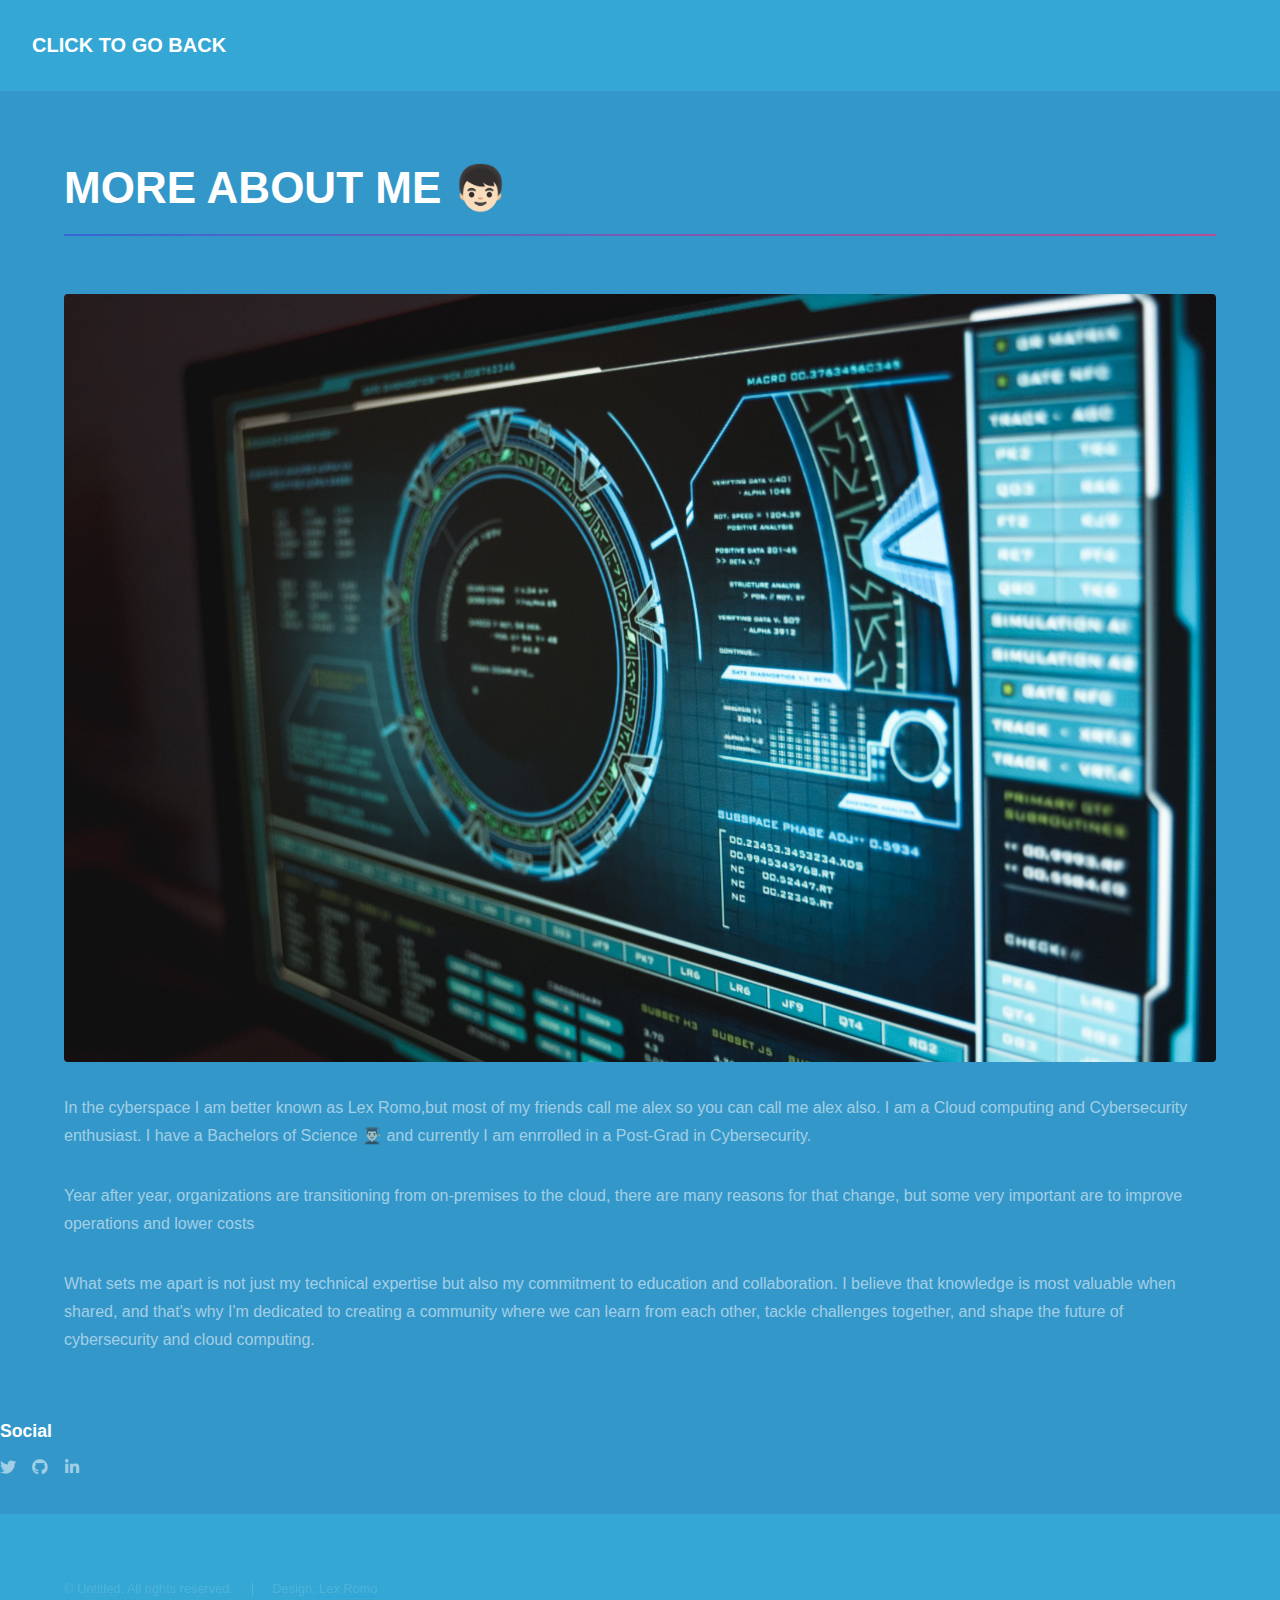
==== commit b833e2ba: "aboutme" ====
--- a/aboutme.html
+++ b/aboutme.html
@@ -28,7 +28,8 @@
 							<h1 class="major">MORE ABOUT ME 👦🏻</h1>
 							<span class="image fit"><img src="morecommingup.jpg" alt="" /></span>
 							<p>In the cyberspace I am better known as Lex Romo,but most of my friends call me alex so you can call me alex also. I am a Cloud computing and Cybersecurity enthusiast. I have a Bachelors of Science 👨🏻‍🎓 and currently I am enrrolled in a Post-Grad in Cybersecurity.</p>
-							<p>Year after year, organizations are transitioning from # to the cloud, there are many reasons for that change, but some very important are to improve operations and lower costs</p>
+							<p>Year after year, organizations are transitioning from on-premises to the cloud, there are many reasons for that change, but some very important are to improve operations and lower costs</p>
+							<p>What sets me apart is not just my technical expertise but also my commitment to education and collaboration. I believe that knowledge is most valuable when shared, and that's why I'm dedicated to creating a community where we can learn from each other, tackle challenges together, and shape the future of cybersecurity and cloud computing.</p>
 						</div>
 					</section>
 					<section>
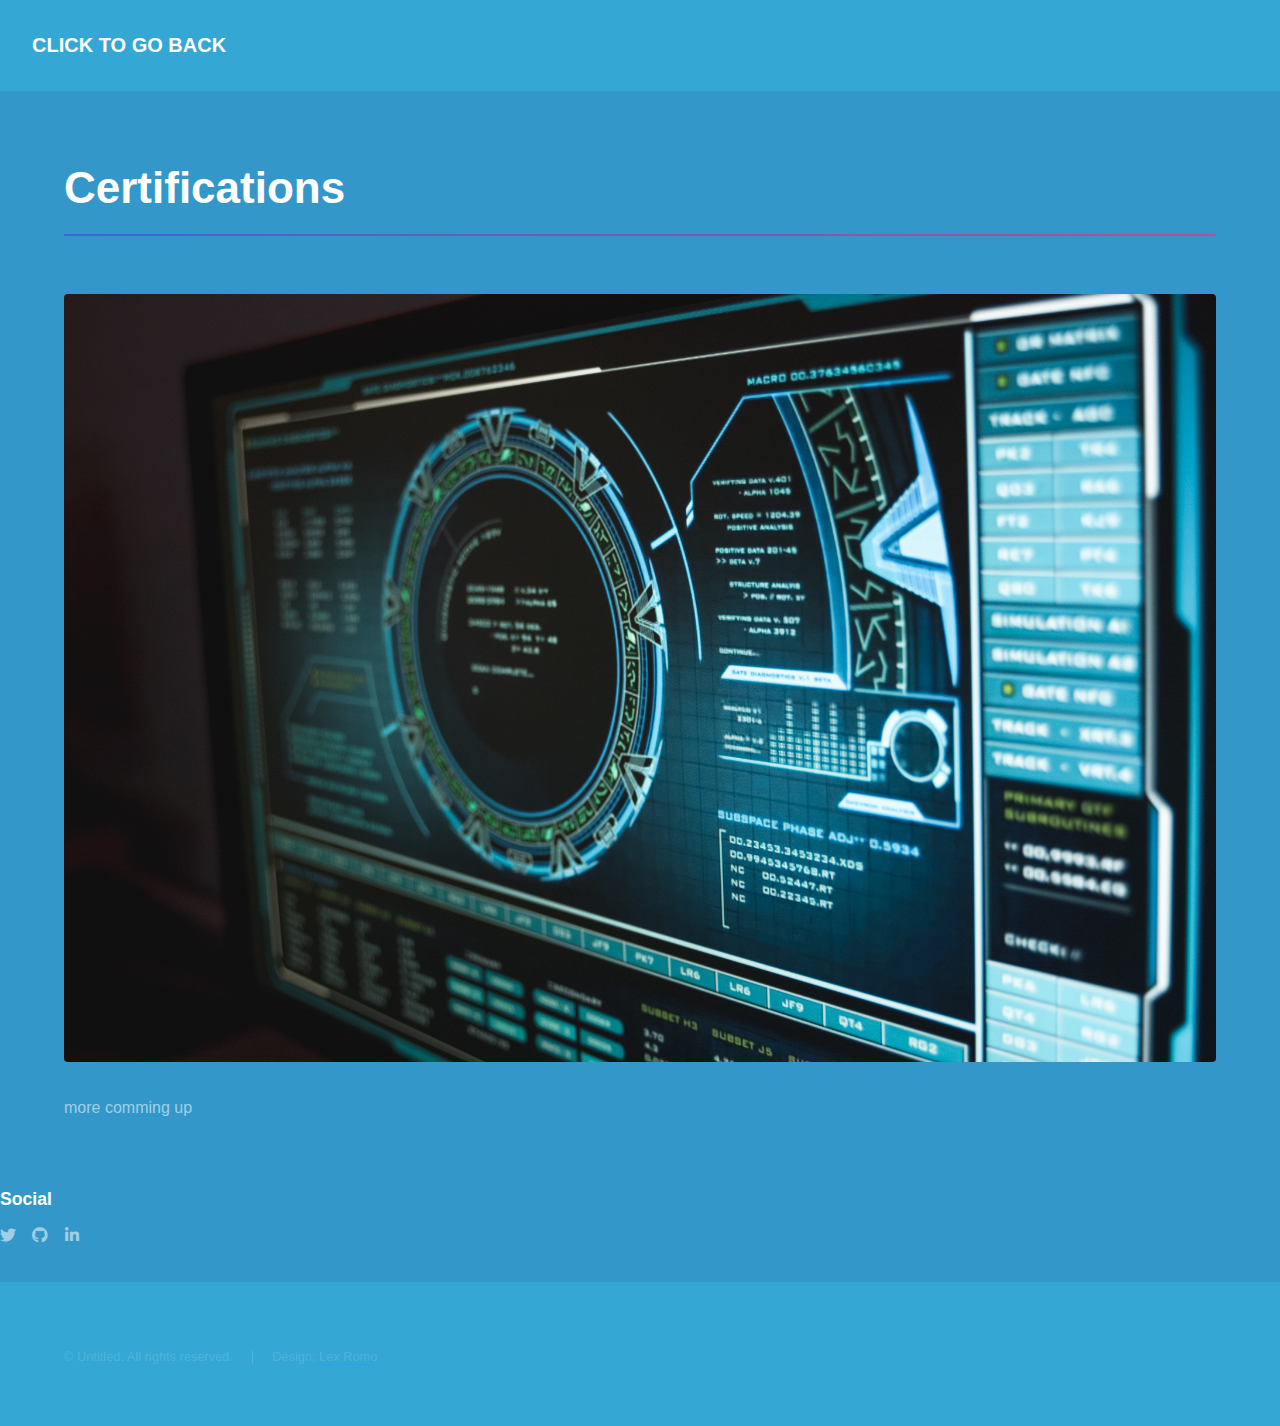
==== commit 1b662434: "about me" ====
--- a/aboutme.html
+++ b/aboutme.html
@@ -25,11 +25,9 @@
 				<!-- Main -->
 					<section id="main" class="wrapper">
 						<div class="inner">
-							<h1 class="major">MORE ABOUT ME 👦🏻</h1>
+							<h1 class="major">Certifications</h1>
 							<span class="image fit"><img src="morecommingup.jpg" alt="" /></span>
-							<p>In the cyberspace I am better known as Lex Romo,but most of my friends call me alex so you can call me alex also. I am a Cloud computing and Cybersecurity enthusiast. I have a Bachelors of Science 👨🏻‍🎓 and currently I am enrrolled in a Post-Grad in Cybersecurity.</p>
-							<p>Year after year, organizations are transitioning from on-premises to the cloud, there are many reasons for that change, but some very important are to improve operations and lower costs</p>
-							<p>What sets me apart is not just my technical expertise but also my commitment to education and collaboration. I believe that knowledge is most valuable when shared, and that's why I'm dedicated to creating a community where we can learn from each other, tackle challenges together, and shape the future of cybersecurity and cloud computing.</p>
+							<p>more comming up</p>
 						</div>
 					</section>
 					<section>
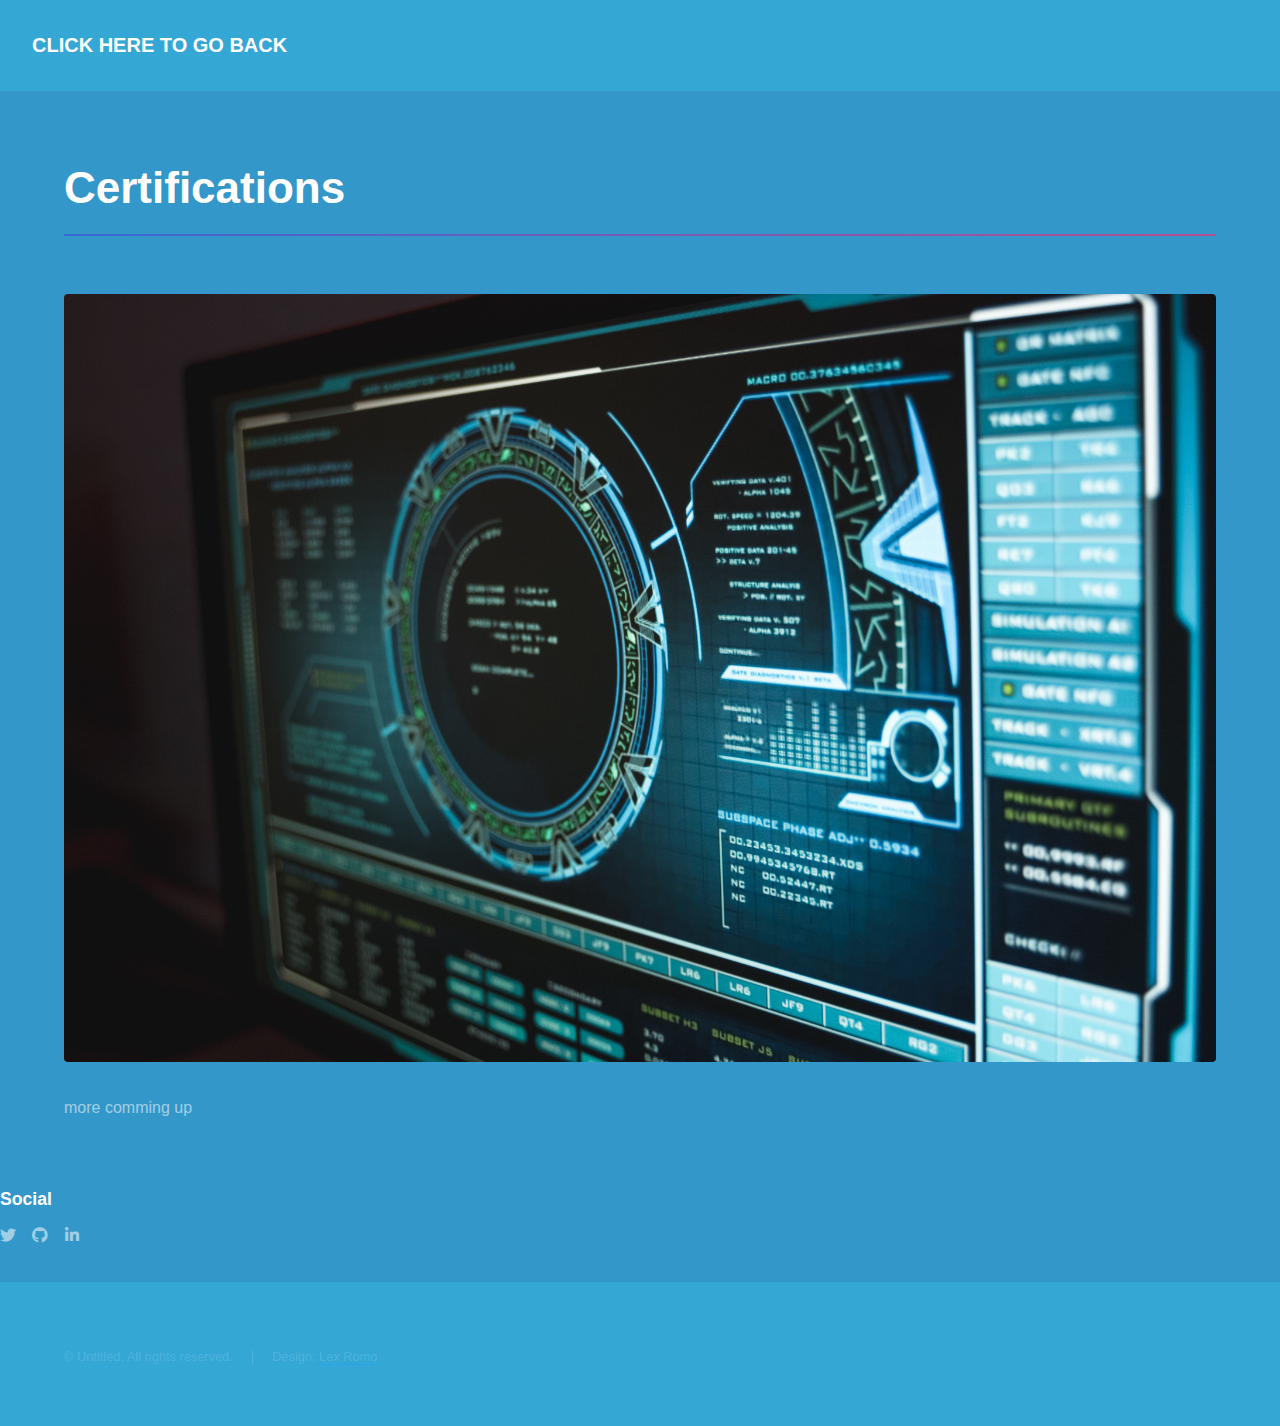
==== commit a1761a9c: "about me" ====
--- a/aboutme.html
+++ b/aboutme.html
@@ -16,7 +16,7 @@
 
 		<!-- Header -->
 			<header id="header">
-				<a href="index.html" class="title">CLICK TO GO BACK</a>
+				<a href="index.html" class="title">CLICK HERE TO GO BACK</a>
 			</header>
 
 		<!-- Wrapper -->
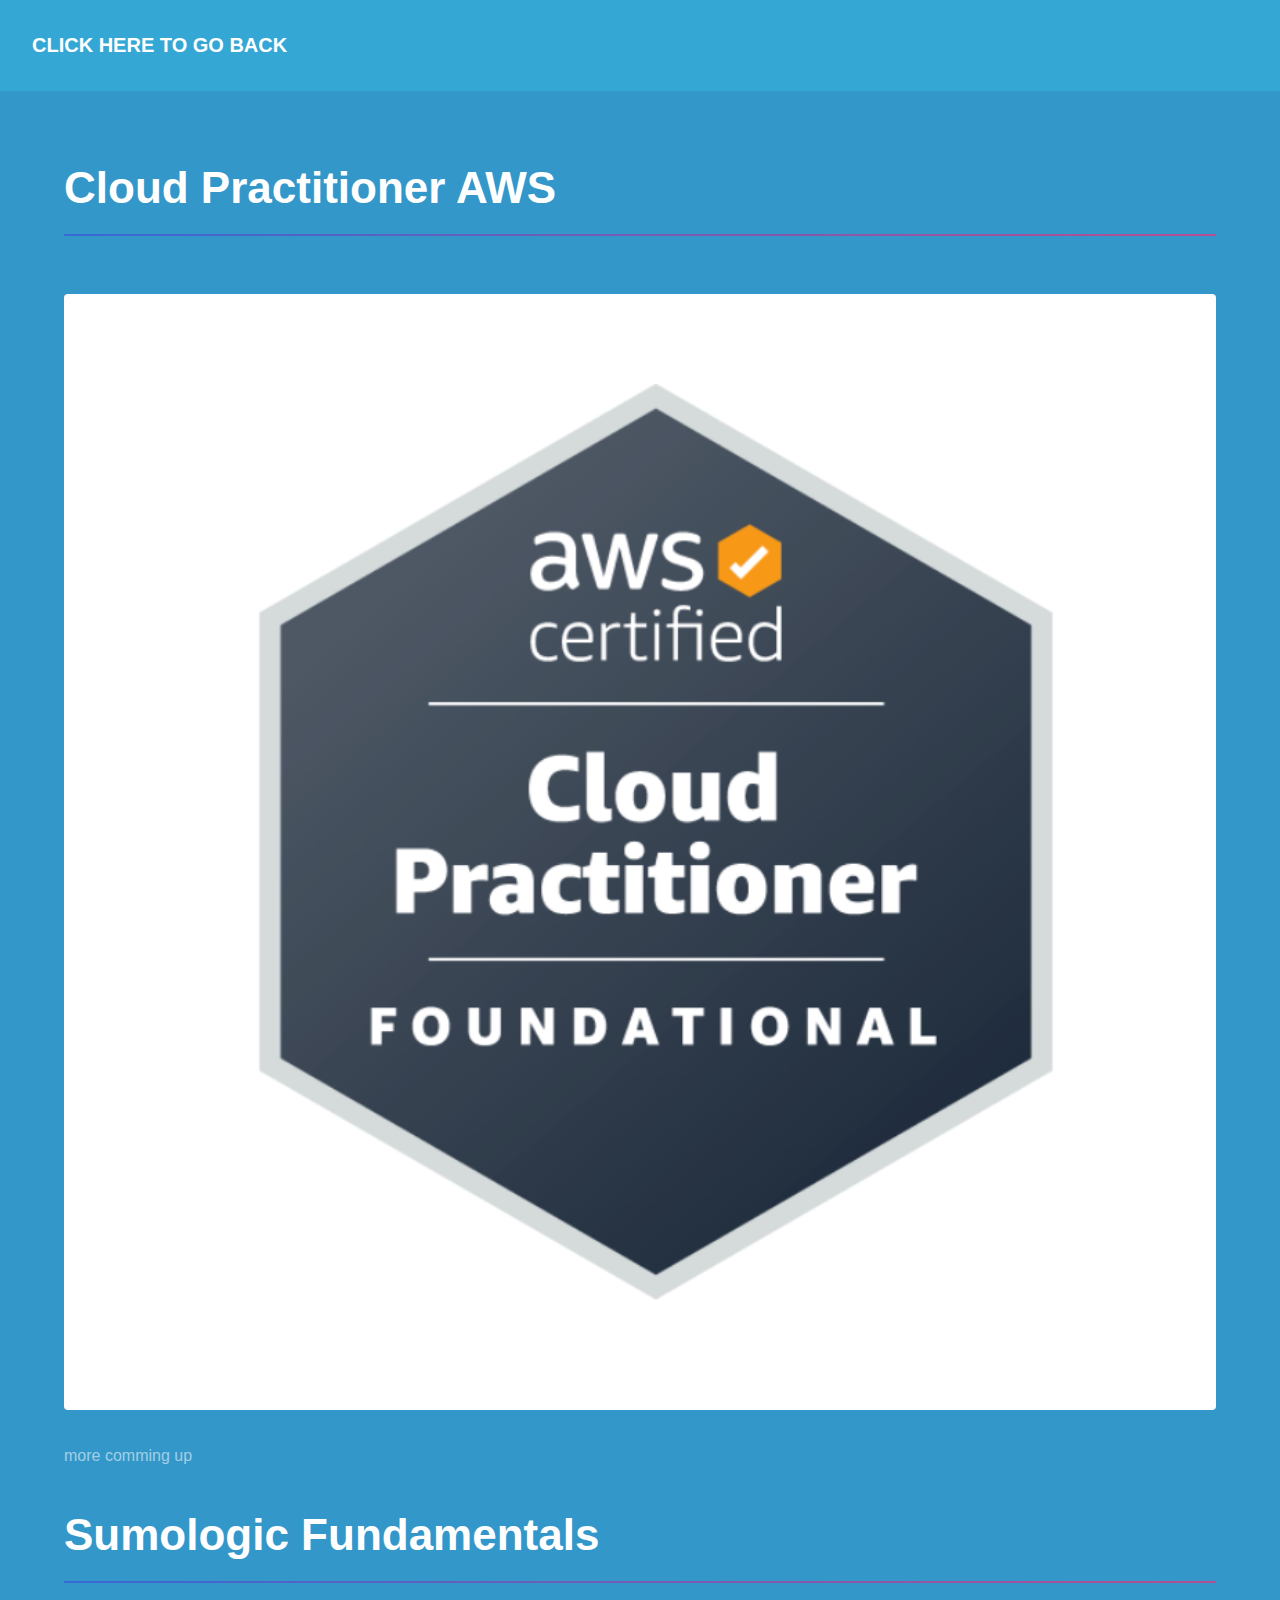
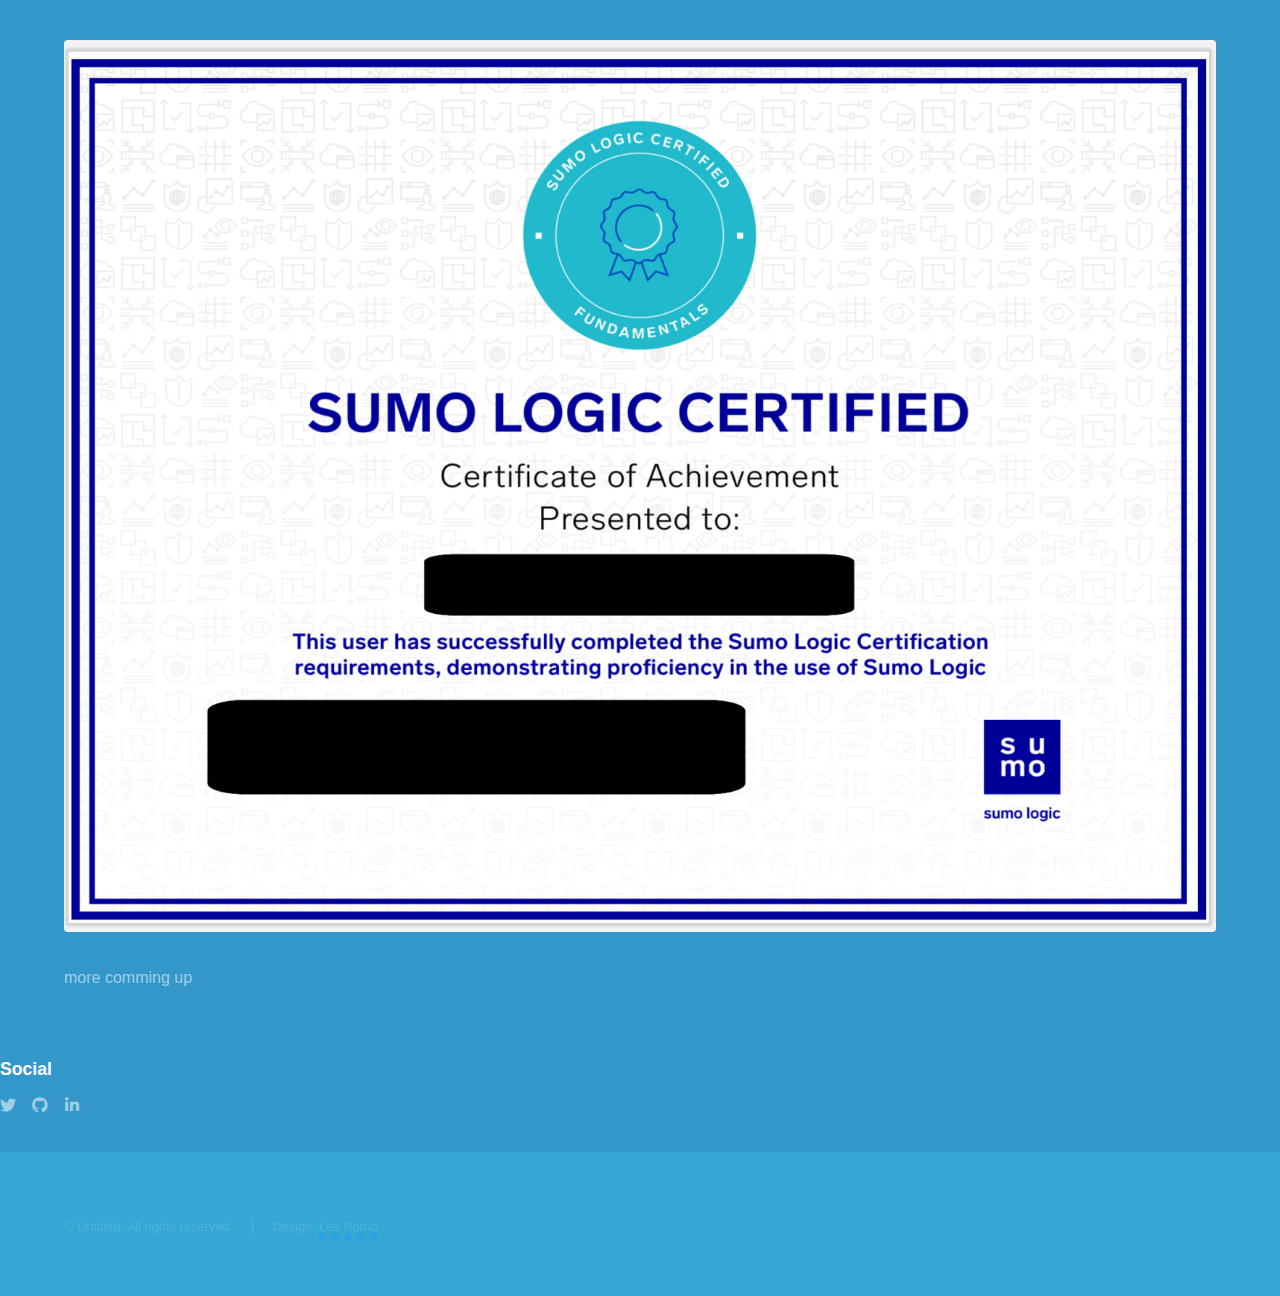
==== commit 3178477b: "certs" ====
--- a/aboutme.html
+++ b/aboutme.html
@@ -25,8 +25,11 @@
 				<!-- Main -->
 					<section id="main" class="wrapper">
 						<div class="inner">
-							<h1 class="major">Certifications</h1>
-							<span class="image fit"><img src="morecommingup.jpg" alt="" /></span>
+							<h1 class="major">Cloud Practitioner AWS</h1>
+							<span class="image fit"><img src="cloudpractitioner.jpeg" alt="" /></span>
+							<p>more comming up</p>
+							<h1 class="major">Sumologic Fundamentals</h1>
+							<span class="image fit"><img src="sumologic.jpeg" alt="" /></span>
 							<p>more comming up</p>
 						</div>
 					</section>
--- a/assets/css/main.css
+++ b/assets/css/main.css
@@ -151,7 +151,7 @@
 		-webkit-transition: color 0.2s ease, border-bottom-color 0.2s ease;
 		-ms-transition: color 0.2s ease, border-bottom-color 0.2s ease;
 		transition: color 0.2s ease, border-bottom-color 0.2s ease;
-		border-bottom: dotted 1px rgba(255, 255, 255, 0.35);
+		border-bottom: dotted 6px rgba(14, 6, 243, 0.961);
 		color: inherit;
 		text-decoration: none;
 	}
